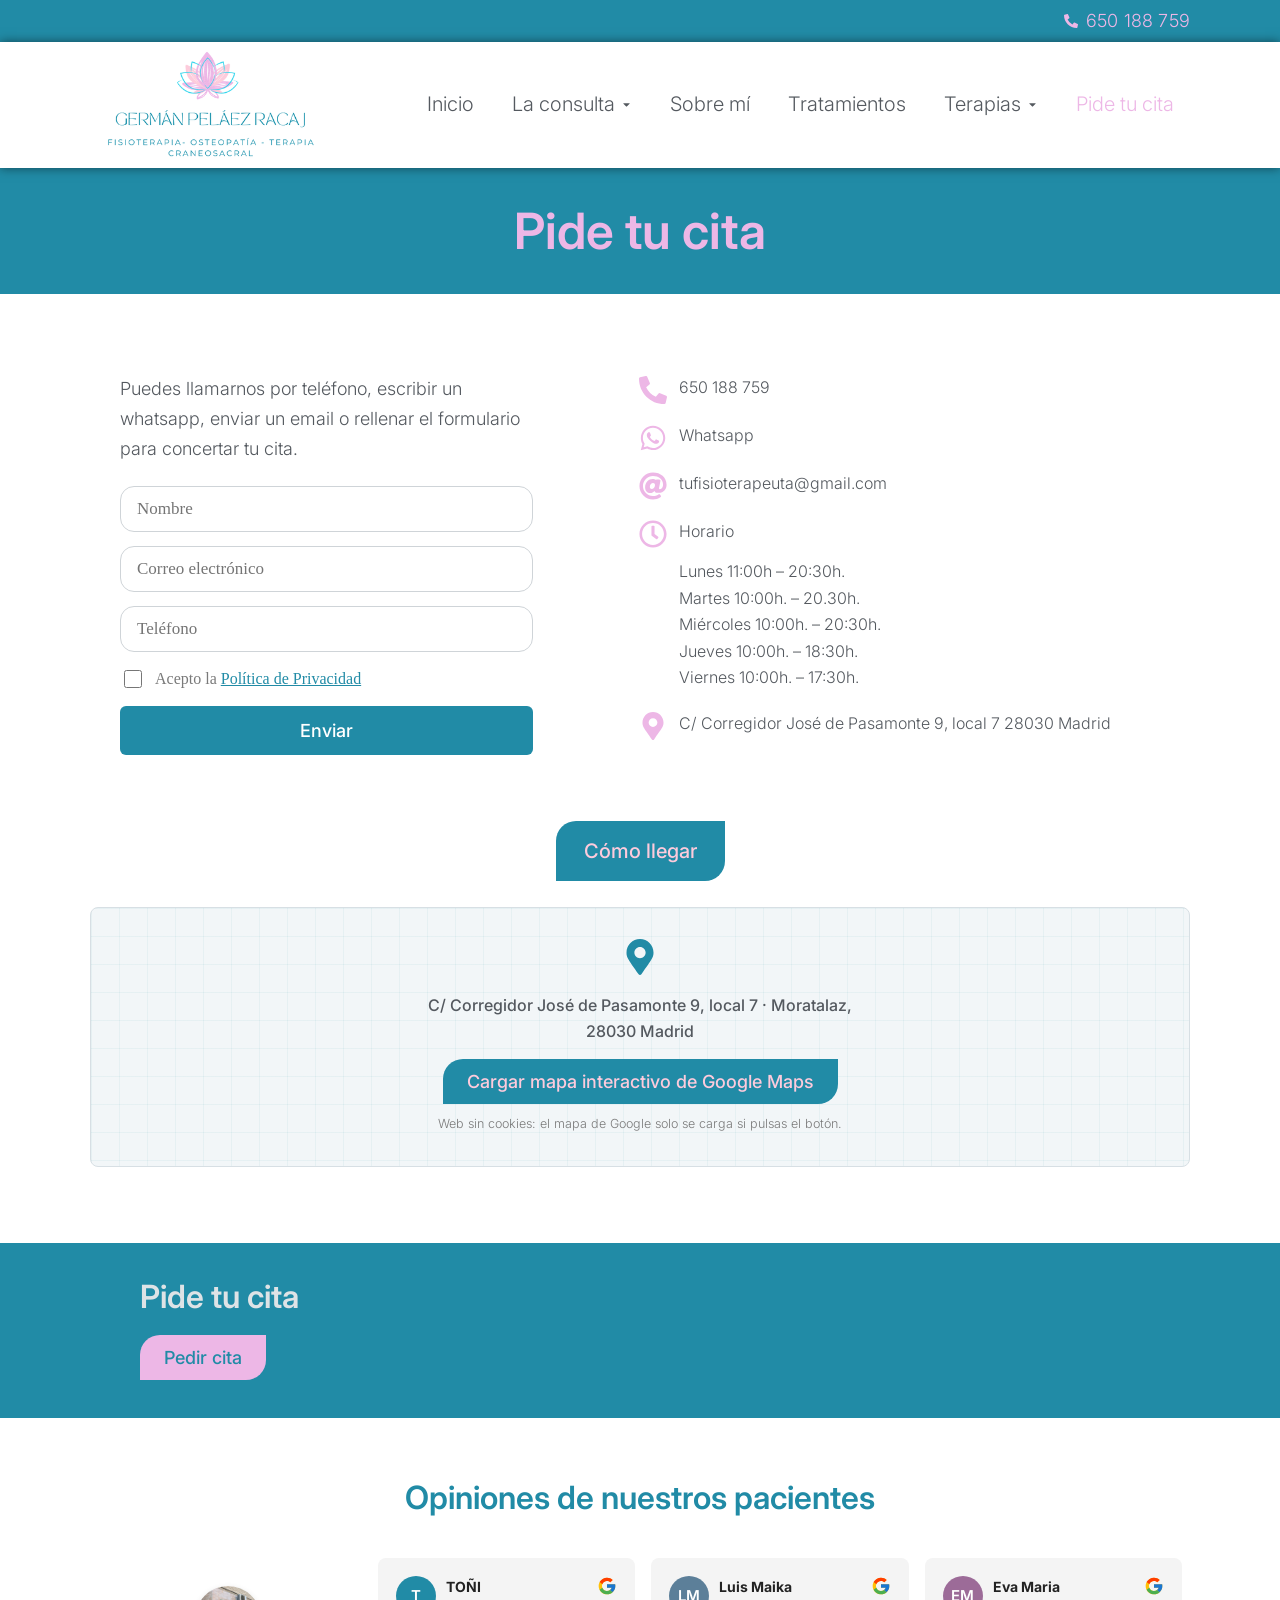
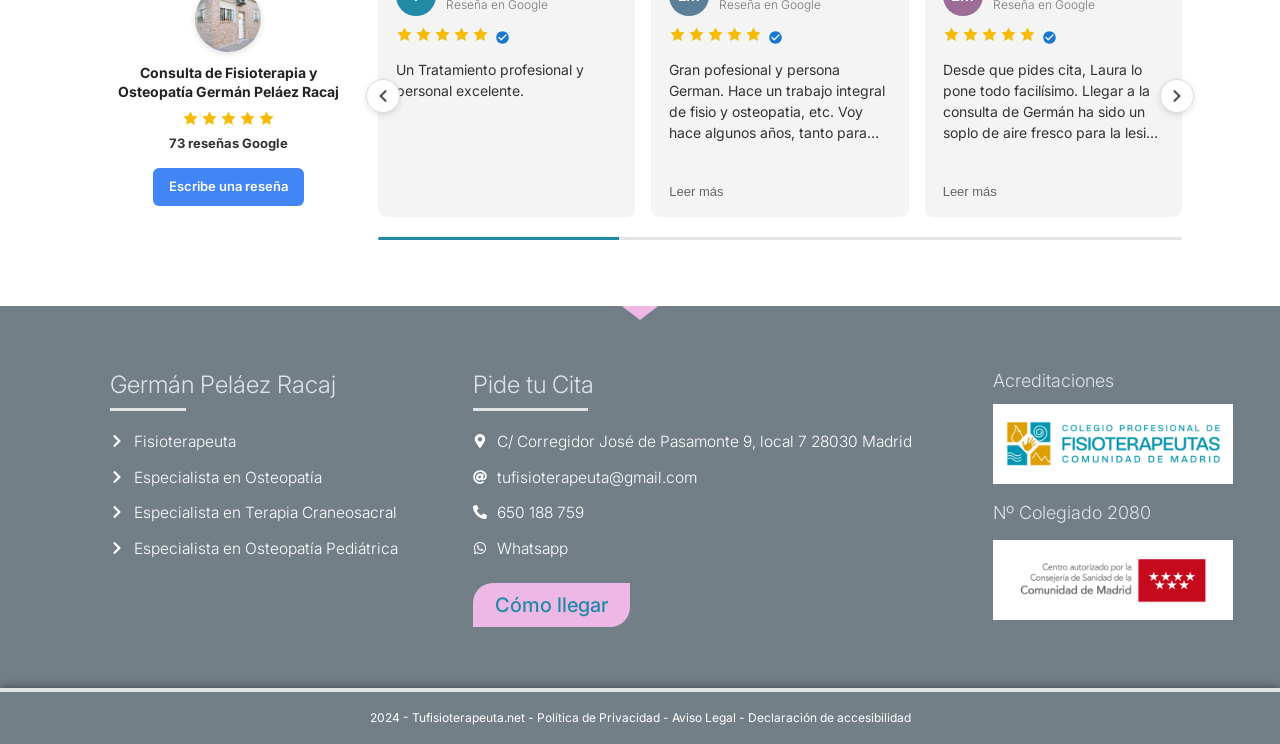
==== pide-tu-cita/index.html @ 57fd0fb8 "Commit inicial" ====
<!DOCTYPE html>
<html lang="es">
<head>
  <meta charset="UTF-8">
  <meta name="viewport" content="width=device-width, initial-scale=1.0">
  <title>Pide tu cita - Tu Fisioterapeuta - Germán Peláez Racaj</title>
  <meta name="description" content="Pide tu cita en la consulta de tufisioterapeuta.net con Germán Peláez Racaj. Estamos en el barrio de Moratalaz.">
  <link rel="canonical" href="https://tufisioterapeuta.net/pide-tu-cita/">
  <meta property="og:locale" content="es_ES">
  <meta property="og:type" content="website">
  <meta property="og:title" content="Pide tu cita - Tu Fisioterapeuta - Germán Peláez Racaj">
  <meta property="og:description" content="Pide tu cita en la consulta de tufisioterapeuta.net con Germán Peláez Racaj. Estamos en el barrio de Moratalaz.">
  <meta property="og:url" content="https://tufisioterapeuta.net/pide-tu-cita/">
  <meta property="og:site_name" content="Tu Fisioterapeuta - Germán Peláez Racaj">
  <link rel="icon" href="../assets/img/cropped-Favicon-tufisio-32x32.png" sizes="32x32">
  <link rel="icon" href="../assets/img/cropped-Favicon-tufisio-192x192.png" sizes="192x192">
  <link rel="apple-touch-icon" href="../assets/img/cropped-Favicon-tufisio-180x180.png">
  <link rel="preconnect" href="https://fonts.bunny.net" crossorigin>
  <link rel="stylesheet" href="https://fonts.bunny.net/css?family=inter:300,400,500,600,700|libre-baskerville:400,400i,700&amp;display=swap">
  <link rel="stylesheet" href="../assets/css/styles.css">
  <!-- Analítica sin cookies (opcional): pega aquí tu script de Cloudflare Web Analytics o GoatCounter -->
</head>
<body>
  <a class="skip-link" href="#contenido">Saltar al contenido</a>

  <header class="site-header">
    <div class="top-bar">
      <div class="container top-bar__inner">
        <a class="top-bar__phone" href="tel:+34650188759" aria-label="Llamar al 650 188 759">
          <svg viewBox="0 0 512 512" aria-hidden="true"><path d="M497.39 361.8l-112-48a24 24 0 0 0-28 6.9l-49.6 60.6A370.66 370.66 0 0 1 130.6 204.11l60.6-49.6a23.94 23.94 0 0 0 6.9-28l-48-112A24.16 24.16 0 0 0 122.6.61l-104 24A24 24 0 0 0 0 48c0 256.5 207.9 464 464 464a24 24 0 0 0 23.4-18.6l24-104a24.29 24.29 0 0 0-14.01-27.6z"/></svg>
          <span>650 188 759</span>
        </a>
      </div>
    </div>

    <div class="main-nav-bar">
      <div class="container main-nav-bar__inner">
        <a class="site-logo" href="../" aria-label="Germán Peláez Racaj - Inicio">
          <img src="../assets/img/Logo-German-Pelaez.png" alt="Germán Peláez Racaj - Fisioterapia, Osteopatía, Terapia Craneosacral" width="400" height="180">
        </a>

        <nav class="nav-desktop" aria-label="Menú principal">
          <ul class="nav-menu">
            <li class="nav-item">
              <a class="nav-link" href="../">Inicio</a>
            </li>
            <li class="nav-item has-dropdown">
              <a class="nav-link" href="../la-consulta/">La consulta <svg class="caret" viewBox="0 0 320 512" aria-hidden="true"><path d="M31.3 192h257.3c17.8 0 26.7 21.5 14.1 34.1L174.1 354.8c-7.8 7.8-20.5 7.8-28.3 0L17.2 226.1C4.6 213.5 13.5 192 31.3 192z"/></svg></a>
              <ul class="nav-dropdown">
                <li><a href="../la-consulta/#ubicacion">Conoce la consulta</a></li>
                <li><a href="../la-consulta/">Tarifas</a></li>
              </ul>
            </li>
            <li class="nav-item">
              <a class="nav-link" href="../german-pelaez-racaj/">Sobre mí</a>
            </li>
            <li class="nav-item">
              <a class="nav-link" href="../tratamientos/">Tratamientos</a>
            </li>
            <li class="nav-item has-dropdown">
              <a class="nav-link" href="#">Terapias <svg class="caret" viewBox="0 0 320 512" aria-hidden="true"><path d="M31.3 192h257.3c17.8 0 26.7 21.5 14.1 34.1L174.1 354.8c-7.8 7.8-20.5 7.8-28.3 0L17.2 226.1C4.6 213.5 13.5 192 31.3 192z"/></svg></a>
              <ul class="nav-dropdown">
                <li><a class="" href="../fisioterapia/">Fisioterapia</a></li>
                <li><a class="" href="../osteopatia/">Osteopatía</a></li>
                <li><a class="" href="../terapia-craneosacral/">Terapia craneosacral</a></li>
                <li><a class="" href="../osteopatia-pediatrica/">Osteopatía pediátrica</a></li>
              </ul>
            </li>
            <li class="nav-item">
              <a class="nav-link is-active" href="../pide-tu-cita/">Pide tu cita</a>
            </li>
          </ul>
        </nav>

        <button type="button" class="nav-toggle" aria-label="Abrir menú" aria-expanded="false" aria-controls="mobile-menu">
          <svg class="icon-open" viewBox="0 0 448 512" aria-hidden="true"><path d="M16 132h416c8.837 0 16-7.163 16-16V76c0-8.837-7.163-16-16-16H16C7.163 60 0 67.163 0 76v40c0 8.837 7.163 16 16 16zm0 160h416c8.837 0 16-7.163 16-16v-40c0-8.837-7.163-16-16-16H16c-8.837 0-16 7.163-16 16v40c0 8.837 7.163 16 16 16zm0 160h416c8.837 0 16-7.163 16-16v-40c0-8.837-7.163-16-16-16H16c-8.837 0-16 7.163-16 16v40c0 8.837 7.163 16 16 16z"/></svg>
          <svg class="icon-close" viewBox="0 0 352 512" aria-hidden="true"><path d="M242.72 256l100.07-100.07c12.28-12.28 12.28-32.19 0-44.48l-22.24-22.24c-12.28-12.28-32.19-12.28-44.48 0L176 189.28 75.93 89.21c-12.28-12.28-32.19-12.28-44.48 0L9.21 111.45c-12.28 12.28-12.28 32.19 0 44.48L109.28 256 9.21 356.07c-12.28 12.28-12.28 32.19 0 44.48l22.24 22.24c12.28 12.28 32.2 12.28 44.48 0L176 322.72l100.07 100.07c12.28 12.28 32.2 12.28 44.48 0l22.24-22.24c12.28-12.28 12.28-32.19 0-44.48L242.72 256z"/></svg>
        </button>
      </div>
    </div>

    <nav id="mobile-menu" class="nav-mobile-panel" aria-label="Menú móvil" aria-hidden="true">
      <ul class="nav-mobile-list">
        <li><a class="" href="../">Inicio</a></li>
        <li>
          <div class="mobile-row">
            <a class="" href="../la-consulta/">La consulta</a>
            <button type="button" class="mobile-sub-toggle" aria-label="Desplegar La consulta" aria-expanded="false" aria-controls="mob-sub-consulta"><svg class="caret" viewBox="0 0 320 512" aria-hidden="true"><path d="M31.3 192h257.3c17.8 0 26.7 21.5 14.1 34.1L174.1 354.8c-7.8 7.8-20.5 7.8-28.3 0L17.2 226.1C4.6 213.5 13.5 192 31.3 192z"/></svg></button>
          </div>
          <ul id="mob-sub-consulta" class="nav-mobile-sub">
            <li><a href="../la-consulta/#ubicacion">Conoce la consulta</a></li>
            <li><a href="../la-consulta/">Tarifas</a></li>
          </ul>
        </li>
        <li><a class="" href="../german-pelaez-racaj/">Sobre mí</a></li>
        <li><a class="" href="../tratamientos/">Tratamientos</a></li>
        <li>
          <div class="mobile-row">
            <a class="" href="../fisioterapia/">Terapias</a>
            <button type="button" class="mobile-sub-toggle" aria-label="Desplegar Terapias" aria-expanded="false" aria-controls="mob-sub-terapias"><svg class="caret" viewBox="0 0 320 512" aria-hidden="true"><path d="M31.3 192h257.3c17.8 0 26.7 21.5 14.1 34.1L174.1 354.8c-7.8 7.8-20.5 7.8-28.3 0L17.2 226.1C4.6 213.5 13.5 192 31.3 192z"/></svg></button>
          </div>
          <ul id="mob-sub-terapias" class="nav-mobile-sub">
            <li><a class="" href="../fisioterapia/">Fisioterapia</a></li>
            <li><a class="" href="../osteopatia/">Osteopatía</a></li>
            <li><a class="" href="../terapia-craneosacral/">Terapia craneosacral</a></li>
            <li><a class="" href="../osteopatia-pediatrica/">Osteopatía pediátrica</a></li>
          </ul>
        </li>
        <li><a class=" is-active" href="../pide-tu-cita/">Pide tu cita</a></li>
      </ul>
    </nav>
  </header>

  <main id="contenido">
    <section class="page-hero-bar">
      <div class="container">
        <h1 class="page-hero-bar__title">Pide tu cita</h1>
      </div>
    </section>

    <section class="section" id="cita">
      <div class="container">
        <div class="split-grid split-grid--43-57">
          <div class="contact-form-card">
            <p class="contact-form-card__intro">Puedes llamarnos por teléfono, escribir un whatsapp, enviar un email o rellenar el formulario para concertar tu cita.</p>

            <form class="contact-form" action="https://formsubmit.co/tufisioterapeuta@gmail.com" data-ajax-action="https://formsubmit.co/ajax/tufisioterapeuta@gmail.com" method="POST" data-contact-form aria-label="Contacto Germán Peláez Racaj">
              <input type="hidden" name="_subject" value="Nueva solicitud de cita - tufisioterapeuta.net">
              <input type="hidden" name="_template" value="table">
              <input type="text" name="_honey" style="display:none" tabindex="-1" autocomplete="off">

              <label class="sr-only" for="campo-nombre">Nombre</label>
              <input class="form-input" type="text" id="campo-nombre" name="Nombre" placeholder="Nombre" autocomplete="name">

              <label class="sr-only" for="campo-email">Correo electrónico</label>
              <input class="form-input" type="email" id="campo-email" name="Correo electrónico" placeholder="Correo electrónico" required autocomplete="email">

              <label class="sr-only" for="campo-telefono">Teléfono</label>
              <input class="form-input" type="tel" id="campo-telefono" name="Teléfono" placeholder="Teléfono" pattern="[0-9()#&amp;+*\-=.\s]+" title="Solo se aceptan números y caracteres de teléfono (#,-,*,etc)." autocomplete="tel">

              <label class="form-checkbox">
                <input type="checkbox" name="Política de Privacidad" value="Aceptada" required>
                <span>Acepto la <a href="../politica-de-privacidad/">Política de Privacidad</a></span>
              </label>

              <button class="form-submit" type="submit">Enviar</button>
              <div class="form-status" role="status" aria-live="polite"></div>
            </form>
          </div>

          <div class="contact-info-col">
            <ul class="icon-list" style="gap: 18px;">
              <li class="icon-list__item">
                <span class="icon-list__icon icon-list__icon--lg"><svg viewBox="0 0 512 512" aria-hidden="true"><path d="M497.39 361.8l-112-48a24 24 0 0 0-28 6.9l-49.6 60.6A370.66 370.66 0 0 1 130.6 204.11l60.6-49.6a23.94 23.94 0 0 0 6.9-28l-48-112A24.16 24.16 0 0 0 122.6.61l-104 24A24 24 0 0 0 0 48c0 256.5 207.9 464 464 464a24 24 0 0 0 23.4-18.6l24-104a24.29 24.29 0 0 0-14.01-27.6z"/></svg></span>
                <span><a href="tel:+34650188759">650 188 759</a></span>
              </li>
              <li class="icon-list__item">
                <span class="icon-list__icon icon-list__icon--lg"><svg viewBox="0 0 448 512" aria-hidden="true"><path d="M380.9 97.1C339 55.1 283.2 32 223.9 32c-122.4 0-222 99.6-222 222 0 39.1 10.2 77.3 29.6 111L0 480l117.7-30.9c32.4 17.7 68.9 27 106.1 27h.1c122.3 0 224.1-99.6 224.1-222 0-59.3-25.2-115-67.1-157zm-157 341.6c-33.2 0-65.7-8.9-94-25.7l-6.7-4-69.8 18.3L72 359.2l-4.4-7c-18.5-29.4-28.2-63.3-28.2-98.2 0-101.7 82.8-184.5 184.6-184.5 49.3 0 95.6 19.2 130.4 54.1 34.8 34.9 56.2 81.2 56.1 130.5 0 101.8-84.9 184.6-186.6 184.6zm101.2-138.2c-5.5-2.8-32.8-16.2-37.9-18-5.1-1.9-8.8-2.8-12.5 2.8-3.7 5.6-14.3 18-17.6 21.8-3.2 3.7-6.5 4.2-12 1.4-32.6-16.3-54-29.1-75.5-66-5.7-9.8 5.7-9.1 16.3-30.3 1.8-3.7.9-6.9-.5-9.7-1.4-2.8-12.5-30.1-17.1-41.2-4.5-10.8-9.1-9.3-12.5-9.5-3.2-.2-6.9-.2-10.6-.2-3.7 0-9.7 1.4-14.8 6.9-5.1 5.6-19.4 19-19.4 46.3 0 27.3 19.9 53.7 22.6 57.4 2.8 3.7 39.1 59.7 94.8 83.8 35.2 15.2 49 16.5 66.6 13.9 10.7-1.6 32.8-13.4 37.4-26.4 4.6-13 4.6-24.1 3.2-26.4-1.3-2.5-5-3.9-10.5-6.6z"/></svg></span>
                <span><a href="https://wa.me/34610632822" target="_blank" rel="noopener noreferrer">Whatsapp</a></span>
              </li>
              <li class="icon-list__item">
                <span class="icon-list__icon icon-list__icon--lg"><svg viewBox="0 0 512 512" aria-hidden="true"><path d="M256 8C118.941 8 8 118.919 8 256c0 137.059 110.919 248 248 248 48.154 0 95.342-14.14 135.408-40.223 12.005-7.815 14.625-24.288 5.552-35.372l-10.177-12.433c-7.671-9.371-21.179-11.667-31.373-5.129C325.92 429.757 291.314 440 256 440c-101.458 0-184-82.542-184-184S154.542 72 256 72c100.139 0 184 57.619 184 160 0 38.786-21.093 79.742-58.17 83.693-17.349-.454-16.91-12.857-13.476-30.024l23.433-121.11C394.653 149.75 383.308 136 368.225 136h-44.981a13.518 13.518 0 0 0-13.432 11.993l-.01.092c-14.697-17.901-40.448-21.775-59.971-21.775-74.58 0-137.831 62.234-137.831 151.46 0 65.303 36.785 105.87 96 105.87 26.984 0 57.369-15.637 74.991-38.333 9.522 34.104 40.613 34.103 70.71 34.103C462.609 379.41 504 307.798 504 232 504 95.653 394.023 8 256 8zm-21.68 304.43c-22.249 0-36.07-15.623-36.07-40.771 0-44.993 30.779-72.729 58.63-72.729 22.292 0 35.601 15.241 35.601 40.77 0 45.061-33.875 72.73-58.161 72.73z"/></svg></span>
                <span><a href="mailto:tufisioterapeuta@gmail.com">tufisioterapeuta@gmail.com</a></span>
              </li>
              <li class="icon-list__item">
                <span class="icon-list__icon icon-list__icon--lg"><svg viewBox="0 0 512 512" aria-hidden="true"><path d="M256 8C119 8 8 119 8 256s111 248 248 248 248-111 248-248S393 8 256 8zm0 448c-110.5 0-200-89.5-200-200S145.5 56 256 56s200 89.5 200 200-89.5 200-200 200zm61.8-104.4l-84.9-61.7c-3.1-2.3-4.9-5.9-4.9-9.7V116c0-6.6 5.4-12 12-12h32c6.6 0 12 5.4 12 12v141.7l66.8 48.6c5.4 3.9 6.5 11.4 2.6 16.8L334.6 349c-3.9 5.3-11.4 6.5-16.8 2.6z"/></svg></span>
                <span>Horario</span>
              </li>
            </ul>

            <div class="schedule-block">
              <p>Lunes 11:00h – 20:30h.<br>Martes 10:00h. – 20.30h.<br>Miércoles 10:00h. – 20:30h.<br>Jueves 10:00h. – 18:30h.<br>Viernes 10:00h. – 17:30h.</p>
            </div>

            <ul class="icon-list">
              <li class="icon-list__item">
                <span class="icon-list__icon icon-list__icon--lg"><svg viewBox="0 0 384 512" aria-hidden="true"><path d="M172.268 501.67C26.97 291.031 0 269.413 0 192 0 85.961 85.961 0 192 0s192 85.961 192 192c0 77.413-26.97 99.031-172.268 309.67-9.535 13.774-29.93 13.773-39.464 0zM192 272c44.183 0 80-35.817 80-80s-35.817-80-80-80-80 35.817-80 80 35.817 80 80 80z"/></svg></span>
                <span>C/ Corregidor José de Pasamonte 9, local 7 28030 Madrid</span>
              </li>
            </ul>
          </div>
        </div>

        <div class="text-center" style="margin-block: 36px 26px;">
          <a class="btn btn-teal btn-teal--lg" href="https://maps.app.goo.gl/RJPH2rbjUAE7xJoo9" target="_blank" rel="noopener noreferrer">Cómo llegar</a>
        </div>

      <div class="map-box">
        <div class="map-facade">
          <svg class="map-facade__pin" viewBox="0 0 384 512" aria-hidden="true"><path d="M172.268 501.67C26.97 291.031 0 269.413 0 192 0 85.961 85.961 0 192 0s192 85.961 192 192c0 77.413-26.97 99.031-172.268 309.67-9.535 13.774-29.93 13.773-39.464 0zM192 272c44.183 0 80-35.817 80-80s-35.817-80-80-80-80 35.817-80 80 35.817 80 80 80z"/></svg>
          <p class="map-facade__address">C/ Corregidor José de Pasamonte 9, local 7 · Moratalaz, 28030 Madrid</p>
          <button type="button" class="btn btn-teal" data-map-load data-map-src="https://maps.google.com/maps?q=german%20pelaez&amp;t=m&amp;z=15&amp;output=embed&amp;iwloc=near">Cargar mapa interactivo de Google Maps</button>
          <p class="map-facade__note">Web sin cookies: el mapa de Google solo se carga si pulsas el botón.</p>
        </div>
      </div>
      </div>
    </section>

    <section class="cta-banner">
      <div class="container">
        <div class="cta-banner__inner">
          <h2 class="cta-banner__title">Pide tu cita</h2>
          <a class="btn btn-pink" href="#cita">Pedir cita</a>
        </div>
      </div>
    </section>

    <section class="reviews-section">
      <div class="container">
        <h2 class="section-heading section-heading--center">Opiniones de nuestros pacientes</h2>
        <div class="reviews-widget" data-reviews-carousel>
          <div class="reviews-summary">
            <img class="reviews-summary__photo" src="../assets/img/Consulta-exterior-Pelaez-Racaj_2.png" alt="Consulta de Fisioterapia y Osteopatía Germán Peláez Racaj" loading="lazy" width="66" height="66">
            <div class="reviews-summary__title">Consulta de Fisioterapia y Osteopatía Germán Peláez Racaj</div>
            <div class="reviews-stars" aria-label="5 de 5 estrellas"><svg viewBox="0 0 24 24" aria-hidden="true"><path d="M12 2l3.09 6.26L22 9.27l-5 4.87 1.18 6.88L12 17.77l-6.18 3.25L7 14.14 2 9.27l6.91-1.01L12 2z"/></svg><svg viewBox="0 0 24 24" aria-hidden="true"><path d="M12 2l3.09 6.26L22 9.27l-5 4.87 1.18 6.88L12 17.77l-6.18 3.25L7 14.14 2 9.27l6.91-1.01L12 2z"/></svg><svg viewBox="0 0 24 24" aria-hidden="true"><path d="M12 2l3.09 6.26L22 9.27l-5 4.87 1.18 6.88L12 17.77l-6.18 3.25L7 14.14 2 9.27l6.91-1.01L12 2z"/></svg><svg viewBox="0 0 24 24" aria-hidden="true"><path d="M12 2l3.09 6.26L22 9.27l-5 4.87 1.18 6.88L12 17.77l-6.18 3.25L7 14.14 2 9.27l6.91-1.01L12 2z"/></svg><svg viewBox="0 0 24 24" aria-hidden="true"><path d="M12 2l3.09 6.26L22 9.27l-5 4.87 1.18 6.88L12 17.77l-6.18 3.25L7 14.14 2 9.27l6.91-1.01L12 2z"/></svg></div>
            <div class="reviews-summary__count">73 reseñas Google</div>
            <a class="reviews-write-btn" href="https://search.google.com/local/writereview?placeid=ChIJyXGAMoclQg0RSdPOt0LiwN4" target="_blank" rel="noopener noreferrer">Escribe una reseña</a>
          </div>
          <div class="reviews-carousel">
            <button type="button" class="reviews-nav reviews-nav--prev" aria-label="Reseña anterior">
              <svg viewBox="0 0 320 512" aria-hidden="true"><path d="M34.52 239.03L228.87 44.69c9.37-9.37 24.57-9.37 33.94 0l22.67 22.67c9.36 9.36 9.37 24.52.04 33.9L131.49 256l154.02 154.75c9.34 9.38 9.32 24.54-.04 33.9l-22.67 22.67c-9.37 9.37-24.57 9.37-33.94 0L34.52 272.97c-9.37-9.37-9.37-24.57 0-33.94z"/></svg>
            </button>
            <div style="width:100%;min-width:0;">
              <div class="reviews-viewport">
                <div class="reviews-track">
              <article class="review-card">
                <div class="review-card__header">
                  <div class="review-card__avatar" style="background-color: #218BA6;" aria-hidden="true">T</div>
                  <div>
                    <div class="review-card__author">TOÑI</div>
                    <div class="review-card__source">Reseña en Google</div>
                  </div>
                  <svg class="review-card__gicon" viewBox="0 0 48 48" aria-label="Google"><path fill="#FFC107" d="M43.611 20.083H42V20H24v8h11.303c-1.649 4.657-6.08 8-11.303 8-6.627 0-12-5.373-12-12s5.373-12 12-12c3.059 0 5.842 1.154 7.961 3.039l5.657-5.657C34.046 6.053 29.268 4 24 4 12.955 4 4 12.955 4 24s8.955 20 20 20 20-8.955 20-20c0-1.341-.138-2.65-.389-3.917z"/><path fill="#FF3D00" d="M6.306 14.691l6.571 4.819C14.655 15.108 18.961 12 24 12c3.059 0 5.842 1.154 7.961 3.039l5.657-5.657C34.046 6.053 29.268 4 24 4 16.318 4 9.656 8.337 6.306 14.691z"/><path fill="#4CAF50" d="M24 44c5.166 0 9.86-1.977 13.409-5.192l-6.19-5.238A11.91 11.91 0 0 1 24 36c-5.202 0-9.619-3.317-11.283-7.946l-6.522 5.025C9.505 39.556 16.227 44 24 44z"/><path fill="#1976D2" d="M43.611 20.083H42V20H24v8h11.303a12.04 12.04 0 0 1-4.087 5.571l.003-.002 6.19 5.238C36.971 39.205 44 34 44 24c0-1.341-.138-2.65-.389-3.917z"/></svg>
                </div>
                <div class="review-card__rating-row">
                  <span class="reviews-stars" aria-label="5 de 5 estrellas"><svg viewBox="0 0 24 24" aria-hidden="true"><path d="M12 2l3.09 6.26L22 9.27l-5 4.87 1.18 6.88L12 17.77l-6.18 3.25L7 14.14 2 9.27l6.91-1.01L12 2z"/></svg><svg viewBox="0 0 24 24" aria-hidden="true"><path d="M12 2l3.09 6.26L22 9.27l-5 4.87 1.18 6.88L12 17.77l-6.18 3.25L7 14.14 2 9.27l6.91-1.01L12 2z"/></svg><svg viewBox="0 0 24 24" aria-hidden="true"><path d="M12 2l3.09 6.26L22 9.27l-5 4.87 1.18 6.88L12 17.77l-6.18 3.25L7 14.14 2 9.27l6.91-1.01L12 2z"/></svg><svg viewBox="0 0 24 24" aria-hidden="true"><path d="M12 2l3.09 6.26L22 9.27l-5 4.87 1.18 6.88L12 17.77l-6.18 3.25L7 14.14 2 9.27l6.91-1.01L12 2z"/></svg><svg viewBox="0 0 24 24" aria-hidden="true"><path d="M12 2l3.09 6.26L22 9.27l-5 4.87 1.18 6.88L12 17.77l-6.18 3.25L7 14.14 2 9.27l6.91-1.01L12 2z"/></svg></span>
                  <span class="review-card__verified" title="Reseña publicada en Google"><svg viewBox="0 0 24 24" aria-hidden="true"><path d="M12 2C6.48 2 2 6.48 2 12s4.48 10 10 10 10-4.48 10-10S17.52 2 12 2zm-2 15l-5-5 1.41-1.41L10 14.17l7.59-7.59L19 8l-9 9z"/></svg></span>
                </div>
                <p class="review-card__text">Un Tratamiento profesional y personal excelente.</p>
                <button type="button" class="review-card__toggle">Leer más</button>
              </article>              <article class="review-card">
                <div class="review-card__header">
                  <div class="review-card__avatar" style="background-color: #5c7f99;" aria-hidden="true">LM</div>
                  <div>
                    <div class="review-card__author">Luis Maika</div>
                    <div class="review-card__source">Reseña en Google</div>
                  </div>
                  <svg class="review-card__gicon" viewBox="0 0 48 48" aria-label="Google"><path fill="#FFC107" d="M43.611 20.083H42V20H24v8h11.303c-1.649 4.657-6.08 8-11.303 8-6.627 0-12-5.373-12-12s5.373-12 12-12c3.059 0 5.842 1.154 7.961 3.039l5.657-5.657C34.046 6.053 29.268 4 24 4 12.955 4 4 12.955 4 24s8.955 20 20 20 20-8.955 20-20c0-1.341-.138-2.65-.389-3.917z"/><path fill="#FF3D00" d="M6.306 14.691l6.571 4.819C14.655 15.108 18.961 12 24 12c3.059 0 5.842 1.154 7.961 3.039l5.657-5.657C34.046 6.053 29.268 4 24 4 16.318 4 9.656 8.337 6.306 14.691z"/><path fill="#4CAF50" d="M24 44c5.166 0 9.86-1.977 13.409-5.192l-6.19-5.238A11.91 11.91 0 0 1 24 36c-5.202 0-9.619-3.317-11.283-7.946l-6.522 5.025C9.505 39.556 16.227 44 24 44z"/><path fill="#1976D2" d="M43.611 20.083H42V20H24v8h11.303a12.04 12.04 0 0 1-4.087 5.571l.003-.002 6.19 5.238C36.971 39.205 44 34 44 24c0-1.341-.138-2.65-.389-3.917z"/></svg>
                </div>
                <div class="review-card__rating-row">
                  <span class="reviews-stars" aria-label="5 de 5 estrellas"><svg viewBox="0 0 24 24" aria-hidden="true"><path d="M12 2l3.09 6.26L22 9.27l-5 4.87 1.18 6.88L12 17.77l-6.18 3.25L7 14.14 2 9.27l6.91-1.01L12 2z"/></svg><svg viewBox="0 0 24 24" aria-hidden="true"><path d="M12 2l3.09 6.26L22 9.27l-5 4.87 1.18 6.88L12 17.77l-6.18 3.25L7 14.14 2 9.27l6.91-1.01L12 2z"/></svg><svg viewBox="0 0 24 24" aria-hidden="true"><path d="M12 2l3.09 6.26L22 9.27l-5 4.87 1.18 6.88L12 17.77l-6.18 3.25L7 14.14 2 9.27l6.91-1.01L12 2z"/></svg><svg viewBox="0 0 24 24" aria-hidden="true"><path d="M12 2l3.09 6.26L22 9.27l-5 4.87 1.18 6.88L12 17.77l-6.18 3.25L7 14.14 2 9.27l6.91-1.01L12 2z"/></svg><svg viewBox="0 0 24 24" aria-hidden="true"><path d="M12 2l3.09 6.26L22 9.27l-5 4.87 1.18 6.88L12 17.77l-6.18 3.25L7 14.14 2 9.27l6.91-1.01L12 2z"/></svg></span>
                  <span class="review-card__verified" title="Reseña publicada en Google"><svg viewBox="0 0 24 24" aria-hidden="true"><path d="M12 2C6.48 2 2 6.48 2 12s4.48 10 10 10 10-4.48 10-10S17.52 2 12 2zm-2 15l-5-5 1.41-1.41L10 14.17l7.59-7.59L19 8l-9 9z"/></svg></span>
                </div>
                <p class="review-card__text">Gran pofesional y persona German. Hace un trabajo integral de fisio y osteopatia, etc. Voy hace algunos años, tanto para reestructuracion o alguna dolencia y siempre me sienta muy bien. La consulta es muy acogedora y trato muy cercano. Un saludo</p>
                <button type="button" class="review-card__toggle">Leer más</button>
              </article>              <article class="review-card">
                <div class="review-card__header">
                  <div class="review-card__avatar" style="background-color: #9c6b98;" aria-hidden="true">EM</div>
                  <div>
                    <div class="review-card__author">Eva Maria</div>
                    <div class="review-card__source">Reseña en Google</div>
                  </div>
                  <svg class="review-card__gicon" viewBox="0 0 48 48" aria-label="Google"><path fill="#FFC107" d="M43.611 20.083H42V20H24v8h11.303c-1.649 4.657-6.08 8-11.303 8-6.627 0-12-5.373-12-12s5.373-12 12-12c3.059 0 5.842 1.154 7.961 3.039l5.657-5.657C34.046 6.053 29.268 4 24 4 12.955 4 4 12.955 4 24s8.955 20 20 20 20-8.955 20-20c0-1.341-.138-2.65-.389-3.917z"/><path fill="#FF3D00" d="M6.306 14.691l6.571 4.819C14.655 15.108 18.961 12 24 12c3.059 0 5.842 1.154 7.961 3.039l5.657-5.657C34.046 6.053 29.268 4 24 4 16.318 4 9.656 8.337 6.306 14.691z"/><path fill="#4CAF50" d="M24 44c5.166 0 9.86-1.977 13.409-5.192l-6.19-5.238A11.91 11.91 0 0 1 24 36c-5.202 0-9.619-3.317-11.283-7.946l-6.522 5.025C9.505 39.556 16.227 44 24 44z"/><path fill="#1976D2" d="M43.611 20.083H42V20H24v8h11.303a12.04 12.04 0 0 1-4.087 5.571l.003-.002 6.19 5.238C36.971 39.205 44 34 44 24c0-1.341-.138-2.65-.389-3.917z"/></svg>
                </div>
                <div class="review-card__rating-row">
                  <span class="reviews-stars" aria-label="5 de 5 estrellas"><svg viewBox="0 0 24 24" aria-hidden="true"><path d="M12 2l3.09 6.26L22 9.27l-5 4.87 1.18 6.88L12 17.77l-6.18 3.25L7 14.14 2 9.27l6.91-1.01L12 2z"/></svg><svg viewBox="0 0 24 24" aria-hidden="true"><path d="M12 2l3.09 6.26L22 9.27l-5 4.87 1.18 6.88L12 17.77l-6.18 3.25L7 14.14 2 9.27l6.91-1.01L12 2z"/></svg><svg viewBox="0 0 24 24" aria-hidden="true"><path d="M12 2l3.09 6.26L22 9.27l-5 4.87 1.18 6.88L12 17.77l-6.18 3.25L7 14.14 2 9.27l6.91-1.01L12 2z"/></svg><svg viewBox="0 0 24 24" aria-hidden="true"><path d="M12 2l3.09 6.26L22 9.27l-5 4.87 1.18 6.88L12 17.77l-6.18 3.25L7 14.14 2 9.27l6.91-1.01L12 2z"/></svg><svg viewBox="0 0 24 24" aria-hidden="true"><path d="M12 2l3.09 6.26L22 9.27l-5 4.87 1.18 6.88L12 17.77l-6.18 3.25L7 14.14 2 9.27l6.91-1.01L12 2z"/></svg></span>
                  <span class="review-card__verified" title="Reseña publicada en Google"><svg viewBox="0 0 24 24" aria-hidden="true"><path d="M12 2C6.48 2 2 6.48 2 12s4.48 10 10 10 10-4.48 10-10S17.52 2 12 2zm-2 15l-5-5 1.41-1.41L10 14.17l7.59-7.59L19 8l-9 9z"/></svg></span>
                </div>
                <p class="review-card__text">Desde que pides cita, Laura lo pone todo facilísimo. Llegar a la consulta de Germán ha sido un soplo de aire fresco para la lesión que arrastraba desde hacía más de un mes y que nadie había conseguido curar. ¡Solo en la primera sesión ya noté una mejoría abismal! Ha tratado mi problema desde la raíz y no puedo estar más contenta. Además, la clínica está cuidada al detalle. ¡Recomendable 100% sin dudarlo!</p>
                <button type="button" class="review-card__toggle">Leer más</button>
              </article>              <article class="review-card">
                <div class="review-card__header">
                  <div class="review-card__avatar" style="background-color: #3c8d7c;" aria-hidden="true">E</div>
                  <div>
                    <div class="review-card__author">Eva</div>
                    <div class="review-card__source">Reseña en Google</div>
                  </div>
                  <svg class="review-card__gicon" viewBox="0 0 48 48" aria-label="Google"><path fill="#FFC107" d="M43.611 20.083H42V20H24v8h11.303c-1.649 4.657-6.08 8-11.303 8-6.627 0-12-5.373-12-12s5.373-12 12-12c3.059 0 5.842 1.154 7.961 3.039l5.657-5.657C34.046 6.053 29.268 4 24 4 12.955 4 4 12.955 4 24s8.955 20 20 20 20-8.955 20-20c0-1.341-.138-2.65-.389-3.917z"/><path fill="#FF3D00" d="M6.306 14.691l6.571 4.819C14.655 15.108 18.961 12 24 12c3.059 0 5.842 1.154 7.961 3.039l5.657-5.657C34.046 6.053 29.268 4 24 4 16.318 4 9.656 8.337 6.306 14.691z"/><path fill="#4CAF50" d="M24 44c5.166 0 9.86-1.977 13.409-5.192l-6.19-5.238A11.91 11.91 0 0 1 24 36c-5.202 0-9.619-3.317-11.283-7.946l-6.522 5.025C9.505 39.556 16.227 44 24 44z"/><path fill="#1976D2" d="M43.611 20.083H42V20H24v8h11.303a12.04 12.04 0 0 1-4.087 5.571l.003-.002 6.19 5.238C36.971 39.205 44 34 44 24c0-1.341-.138-2.65-.389-3.917z"/></svg>
                </div>
                <div class="review-card__rating-row">
                  <span class="reviews-stars" aria-label="5 de 5 estrellas"><svg viewBox="0 0 24 24" aria-hidden="true"><path d="M12 2l3.09 6.26L22 9.27l-5 4.87 1.18 6.88L12 17.77l-6.18 3.25L7 14.14 2 9.27l6.91-1.01L12 2z"/></svg><svg viewBox="0 0 24 24" aria-hidden="true"><path d="M12 2l3.09 6.26L22 9.27l-5 4.87 1.18 6.88L12 17.77l-6.18 3.25L7 14.14 2 9.27l6.91-1.01L12 2z"/></svg><svg viewBox="0 0 24 24" aria-hidden="true"><path d="M12 2l3.09 6.26L22 9.27l-5 4.87 1.18 6.88L12 17.77l-6.18 3.25L7 14.14 2 9.27l6.91-1.01L12 2z"/></svg><svg viewBox="0 0 24 24" aria-hidden="true"><path d="M12 2l3.09 6.26L22 9.27l-5 4.87 1.18 6.88L12 17.77l-6.18 3.25L7 14.14 2 9.27l6.91-1.01L12 2z"/></svg><svg viewBox="0 0 24 24" aria-hidden="true"><path d="M12 2l3.09 6.26L22 9.27l-5 4.87 1.18 6.88L12 17.77l-6.18 3.25L7 14.14 2 9.27l6.91-1.01L12 2z"/></svg></span>
                  <span class="review-card__verified" title="Reseña publicada en Google"><svg viewBox="0 0 24 24" aria-hidden="true"><path d="M12 2C6.48 2 2 6.48 2 12s4.48 10 10 10 10-4.48 10-10S17.52 2 12 2zm-2 15l-5-5 1.41-1.41L10 14.17l7.59-7.59L19 8l-9 9z"/></svg></span>
                </div>
                <p class="review-card__text">Llevo más de diez años confiando en él y siempre que he acudido con alguna dolencia ha conseguido solucionarla. Además de ser un gran profesional, tiene un trato excepcional: amable, cercano, educado y muy humano. Lo he recomendado siempre a amigos y familiares, y todos coinciden en lo mismo: hablan maravillas tanto de él como de los resultados obtenidos. Sin duda, un osteópata de total confianza y absolutamente recomendable.</p>
                <button type="button" class="review-card__toggle">Leer más</button>
              </article>              <article class="review-card">
                <div class="review-card__header">
                  <div class="review-card__avatar" style="background-color: #737F87;" aria-hidden="true">GF</div>
                  <div>
                    <div class="review-card__author">gema fernandez</div>
                    <div class="review-card__source">Reseña en Google</div>
                  </div>
                  <svg class="review-card__gicon" viewBox="0 0 48 48" aria-label="Google"><path fill="#FFC107" d="M43.611 20.083H42V20H24v8h11.303c-1.649 4.657-6.08 8-11.303 8-6.627 0-12-5.373-12-12s5.373-12 12-12c3.059 0 5.842 1.154 7.961 3.039l5.657-5.657C34.046 6.053 29.268 4 24 4 12.955 4 4 12.955 4 24s8.955 20 20 20 20-8.955 20-20c0-1.341-.138-2.65-.389-3.917z"/><path fill="#FF3D00" d="M6.306 14.691l6.571 4.819C14.655 15.108 18.961 12 24 12c3.059 0 5.842 1.154 7.961 3.039l5.657-5.657C34.046 6.053 29.268 4 24 4 16.318 4 9.656 8.337 6.306 14.691z"/><path fill="#4CAF50" d="M24 44c5.166 0 9.86-1.977 13.409-5.192l-6.19-5.238A11.91 11.91 0 0 1 24 36c-5.202 0-9.619-3.317-11.283-7.946l-6.522 5.025C9.505 39.556 16.227 44 24 44z"/><path fill="#1976D2" d="M43.611 20.083H42V20H24v8h11.303a12.04 12.04 0 0 1-4.087 5.571l.003-.002 6.19 5.238C36.971 39.205 44 34 44 24c0-1.341-.138-2.65-.389-3.917z"/></svg>
                </div>
                <div class="review-card__rating-row">
                  <span class="reviews-stars" aria-label="5 de 5 estrellas"><svg viewBox="0 0 24 24" aria-hidden="true"><path d="M12 2l3.09 6.26L22 9.27l-5 4.87 1.18 6.88L12 17.77l-6.18 3.25L7 14.14 2 9.27l6.91-1.01L12 2z"/></svg><svg viewBox="0 0 24 24" aria-hidden="true"><path d="M12 2l3.09 6.26L22 9.27l-5 4.87 1.18 6.88L12 17.77l-6.18 3.25L7 14.14 2 9.27l6.91-1.01L12 2z"/></svg><svg viewBox="0 0 24 24" aria-hidden="true"><path d="M12 2l3.09 6.26L22 9.27l-5 4.87 1.18 6.88L12 17.77l-6.18 3.25L7 14.14 2 9.27l6.91-1.01L12 2z"/></svg><svg viewBox="0 0 24 24" aria-hidden="true"><path d="M12 2l3.09 6.26L22 9.27l-5 4.87 1.18 6.88L12 17.77l-6.18 3.25L7 14.14 2 9.27l6.91-1.01L12 2z"/></svg><svg viewBox="0 0 24 24" aria-hidden="true"><path d="M12 2l3.09 6.26L22 9.27l-5 4.87 1.18 6.88L12 17.77l-6.18 3.25L7 14.14 2 9.27l6.91-1.01L12 2z"/></svg></span>
                  <span class="review-card__verified" title="Reseña publicada en Google"><svg viewBox="0 0 24 24" aria-hidden="true"><path d="M12 2C6.48 2 2 6.48 2 12s4.48 10 10 10 10-4.48 10-10S17.52 2 12 2zm-2 15l-5-5 1.41-1.41L10 14.17l7.59-7.59L19 8l-9 9z"/></svg></span>
                </div>
                <p class="review-card__text">Germán es un fisioterapia/osteópata vocacional. Muestra compromiso y pasión por su profesión. Tiene una visión holística del paciente.</p>
                <button type="button" class="review-card__toggle">Leer más</button>
              </article>              <article class="review-card">
                <div class="review-card__header">
                  <div class="review-card__avatar" style="background-color: #218BA6;" aria-hidden="true">ET</div>
                  <div>
                    <div class="review-card__author">esther Torres</div>
                    <div class="review-card__source">Reseña en Google</div>
                  </div>
                  <svg class="review-card__gicon" viewBox="0 0 48 48" aria-label="Google"><path fill="#FFC107" d="M43.611 20.083H42V20H24v8h11.303c-1.649 4.657-6.08 8-11.303 8-6.627 0-12-5.373-12-12s5.373-12 12-12c3.059 0 5.842 1.154 7.961 3.039l5.657-5.657C34.046 6.053 29.268 4 24 4 12.955 4 4 12.955 4 24s8.955 20 20 20 20-8.955 20-20c0-1.341-.138-2.65-.389-3.917z"/><path fill="#FF3D00" d="M6.306 14.691l6.571 4.819C14.655 15.108 18.961 12 24 12c3.059 0 5.842 1.154 7.961 3.039l5.657-5.657C34.046 6.053 29.268 4 24 4 16.318 4 9.656 8.337 6.306 14.691z"/><path fill="#4CAF50" d="M24 44c5.166 0 9.86-1.977 13.409-5.192l-6.19-5.238A11.91 11.91 0 0 1 24 36c-5.202 0-9.619-3.317-11.283-7.946l-6.522 5.025C9.505 39.556 16.227 44 24 44z"/><path fill="#1976D2" d="M43.611 20.083H42V20H24v8h11.303a12.04 12.04 0 0 1-4.087 5.571l.003-.002 6.19 5.238C36.971 39.205 44 34 44 24c0-1.341-.138-2.65-.389-3.917z"/></svg>
                </div>
                <div class="review-card__rating-row">
                  <span class="reviews-stars" aria-label="5 de 5 estrellas"><svg viewBox="0 0 24 24" aria-hidden="true"><path d="M12 2l3.09 6.26L22 9.27l-5 4.87 1.18 6.88L12 17.77l-6.18 3.25L7 14.14 2 9.27l6.91-1.01L12 2z"/></svg><svg viewBox="0 0 24 24" aria-hidden="true"><path d="M12 2l3.09 6.26L22 9.27l-5 4.87 1.18 6.88L12 17.77l-6.18 3.25L7 14.14 2 9.27l6.91-1.01L12 2z"/></svg><svg viewBox="0 0 24 24" aria-hidden="true"><path d="M12 2l3.09 6.26L22 9.27l-5 4.87 1.18 6.88L12 17.77l-6.18 3.25L7 14.14 2 9.27l6.91-1.01L12 2z"/></svg><svg viewBox="0 0 24 24" aria-hidden="true"><path d="M12 2l3.09 6.26L22 9.27l-5 4.87 1.18 6.88L12 17.77l-6.18 3.25L7 14.14 2 9.27l6.91-1.01L12 2z"/></svg><svg viewBox="0 0 24 24" aria-hidden="true"><path d="M12 2l3.09 6.26L22 9.27l-5 4.87 1.18 6.88L12 17.77l-6.18 3.25L7 14.14 2 9.27l6.91-1.01L12 2z"/></svg></span>
                  <span class="review-card__verified" title="Reseña publicada en Google"><svg viewBox="0 0 24 24" aria-hidden="true"><path d="M12 2C6.48 2 2 6.48 2 12s4.48 10 10 10 10-4.48 10-10S17.52 2 12 2zm-2 15l-5-5 1.41-1.41L10 14.17l7.59-7.59L19 8l-9 9z"/></svg></span>
                </div>
                <p class="review-card__text">Conocimos a Germán por recomendación, y desde que nuestro peque tenia 5 meses hasta los 13 hemos estado con él, ayudándonos con el sueño y liberando esas tensiones que entre sesión y sesión se notaban. Gracias por tu paciencia en cada sesión y a Laura por cuadrar horarios a última hora cuando ha sido necesario.</p>
                <button type="button" class="review-card__toggle">Leer más</button>
              </article>              <article class="review-card">
                <div class="review-card__header">
                  <div class="review-card__avatar" style="background-color: #8d6e9e;" aria-hidden="true">GD</div>
                  <div>
                    <div class="review-card__author">Guiomar De la paz suarez</div>
                    <div class="review-card__source">Reseña en Google</div>
                  </div>
                  <svg class="review-card__gicon" viewBox="0 0 48 48" aria-label="Google"><path fill="#FFC107" d="M43.611 20.083H42V20H24v8h11.303c-1.649 4.657-6.08 8-11.303 8-6.627 0-12-5.373-12-12s5.373-12 12-12c3.059 0 5.842 1.154 7.961 3.039l5.657-5.657C34.046 6.053 29.268 4 24 4 12.955 4 4 12.955 4 24s8.955 20 20 20 20-8.955 20-20c0-1.341-.138-2.65-.389-3.917z"/><path fill="#FF3D00" d="M6.306 14.691l6.571 4.819C14.655 15.108 18.961 12 24 12c3.059 0 5.842 1.154 7.961 3.039l5.657-5.657C34.046 6.053 29.268 4 24 4 16.318 4 9.656 8.337 6.306 14.691z"/><path fill="#4CAF50" d="M24 44c5.166 0 9.86-1.977 13.409-5.192l-6.19-5.238A11.91 11.91 0 0 1 24 36c-5.202 0-9.619-3.317-11.283-7.946l-6.522 5.025C9.505 39.556 16.227 44 24 44z"/><path fill="#1976D2" d="M43.611 20.083H42V20H24v8h11.303a12.04 12.04 0 0 1-4.087 5.571l.003-.002 6.19 5.238C36.971 39.205 44 34 44 24c0-1.341-.138-2.65-.389-3.917z"/></svg>
                </div>
                <div class="review-card__rating-row">
                  <span class="reviews-stars" aria-label="5 de 5 estrellas"><svg viewBox="0 0 24 24" aria-hidden="true"><path d="M12 2l3.09 6.26L22 9.27l-5 4.87 1.18 6.88L12 17.77l-6.18 3.25L7 14.14 2 9.27l6.91-1.01L12 2z"/></svg><svg viewBox="0 0 24 24" aria-hidden="true"><path d="M12 2l3.09 6.26L22 9.27l-5 4.87 1.18 6.88L12 17.77l-6.18 3.25L7 14.14 2 9.27l6.91-1.01L12 2z"/></svg><svg viewBox="0 0 24 24" aria-hidden="true"><path d="M12 2l3.09 6.26L22 9.27l-5 4.87 1.18 6.88L12 17.77l-6.18 3.25L7 14.14 2 9.27l6.91-1.01L12 2z"/></svg><svg viewBox="0 0 24 24" aria-hidden="true"><path d="M12 2l3.09 6.26L22 9.27l-5 4.87 1.18 6.88L12 17.77l-6.18 3.25L7 14.14 2 9.27l6.91-1.01L12 2z"/></svg><svg viewBox="0 0 24 24" aria-hidden="true"><path d="M12 2l3.09 6.26L22 9.27l-5 4.87 1.18 6.88L12 17.77l-6.18 3.25L7 14.14 2 9.27l6.91-1.01L12 2z"/></svg></span>
                  <span class="review-card__verified" title="Reseña publicada en Google"><svg viewBox="0 0 24 24" aria-hidden="true"><path d="M12 2C6.48 2 2 6.48 2 12s4.48 10 10 10 10-4.48 10-10S17.52 2 12 2zm-2 15l-5-5 1.41-1.41L10 14.17l7.59-7.59L19 8l-9 9z"/></svg></span>
                </div>
                <p class="review-card__text">Muy contenta con el trato y trabajo de Germán. Fuimos con mi bebé de 5 meses por el sueño y por el reflujo. Hicimos 3 sesiones, (siempre con mejoría después), y ya después de las 3° sesión ambos problemas solucionados, descansa la peque y descansamos nosotros.</p>
                <button type="button" class="review-card__toggle">Leer más</button>
              </article>              <article class="review-card">
                <div class="review-card__header">
                  <div class="review-card__avatar" style="background-color: #4c8091;" aria-hidden="true">IA</div>
                  <div>
                    <div class="review-card__author">Iziar Arriero</div>
                    <div class="review-card__source">Reseña en Google</div>
                  </div>
                  <svg class="review-card__gicon" viewBox="0 0 48 48" aria-label="Google"><path fill="#FFC107" d="M43.611 20.083H42V20H24v8h11.303c-1.649 4.657-6.08 8-11.303 8-6.627 0-12-5.373-12-12s5.373-12 12-12c3.059 0 5.842 1.154 7.961 3.039l5.657-5.657C34.046 6.053 29.268 4 24 4 12.955 4 4 12.955 4 24s8.955 20 20 20 20-8.955 20-20c0-1.341-.138-2.65-.389-3.917z"/><path fill="#FF3D00" d="M6.306 14.691l6.571 4.819C14.655 15.108 18.961 12 24 12c3.059 0 5.842 1.154 7.961 3.039l5.657-5.657C34.046 6.053 29.268 4 24 4 16.318 4 9.656 8.337 6.306 14.691z"/><path fill="#4CAF50" d="M24 44c5.166 0 9.86-1.977 13.409-5.192l-6.19-5.238A11.91 11.91 0 0 1 24 36c-5.202 0-9.619-3.317-11.283-7.946l-6.522 5.025C9.505 39.556 16.227 44 24 44z"/><path fill="#1976D2" d="M43.611 20.083H42V20H24v8h11.303a12.04 12.04 0 0 1-4.087 5.571l.003-.002 6.19 5.238C36.971 39.205 44 34 44 24c0-1.341-.138-2.65-.389-3.917z"/></svg>
                </div>
                <div class="review-card__rating-row">
                  <span class="reviews-stars" aria-label="5 de 5 estrellas"><svg viewBox="0 0 24 24" aria-hidden="true"><path d="M12 2l3.09 6.26L22 9.27l-5 4.87 1.18 6.88L12 17.77l-6.18 3.25L7 14.14 2 9.27l6.91-1.01L12 2z"/></svg><svg viewBox="0 0 24 24" aria-hidden="true"><path d="M12 2l3.09 6.26L22 9.27l-5 4.87 1.18 6.88L12 17.77l-6.18 3.25L7 14.14 2 9.27l6.91-1.01L12 2z"/></svg><svg viewBox="0 0 24 24" aria-hidden="true"><path d="M12 2l3.09 6.26L22 9.27l-5 4.87 1.18 6.88L12 17.77l-6.18 3.25L7 14.14 2 9.27l6.91-1.01L12 2z"/></svg><svg viewBox="0 0 24 24" aria-hidden="true"><path d="M12 2l3.09 6.26L22 9.27l-5 4.87 1.18 6.88L12 17.77l-6.18 3.25L7 14.14 2 9.27l6.91-1.01L12 2z"/></svg><svg viewBox="0 0 24 24" aria-hidden="true"><path d="M12 2l3.09 6.26L22 9.27l-5 4.87 1.18 6.88L12 17.77l-6.18 3.25L7 14.14 2 9.27l6.91-1.01L12 2z"/></svg></span>
                  <span class="review-card__verified" title="Reseña publicada en Google"><svg viewBox="0 0 24 24" aria-hidden="true"><path d="M12 2C6.48 2 2 6.48 2 12s4.48 10 10 10 10-4.48 10-10S17.52 2 12 2zm-2 15l-5-5 1.41-1.41L10 14.17l7.59-7.59L19 8l-9 9z"/></svg></span>
                </div>
                <p class="review-card__text">Un gran profesional y una persona excepcional. Cada sesión no solo ayuda mucho a nivel físico, sino que también transmite una calma y una paz que hacen que salgas completamente renovado. El trato es inmejorable y se nota la dedicación y el conocimiento que tiene en cada tratamiento. Sin duda, de los mejores fisioterapeutas y osteópatas que he conocido.</p>
                <button type="button" class="review-card__toggle">Leer más</button>
              </article>              <article class="review-card">
                <div class="review-card__header">
                  <div class="review-card__avatar" style="background-color: #5b7c65;" aria-hidden="true">AI</div>
                  <div>
                    <div class="review-card__author">Angel Izquierdo Vicente</div>
                    <div class="review-card__source">Reseña en Google</div>
                  </div>
                  <svg class="review-card__gicon" viewBox="0 0 48 48" aria-label="Google"><path fill="#FFC107" d="M43.611 20.083H42V20H24v8h11.303c-1.649 4.657-6.08 8-11.303 8-6.627 0-12-5.373-12-12s5.373-12 12-12c3.059 0 5.842 1.154 7.961 3.039l5.657-5.657C34.046 6.053 29.268 4 24 4 12.955 4 4 12.955 4 24s8.955 20 20 20 20-8.955 20-20c0-1.341-.138-2.65-.389-3.917z"/><path fill="#FF3D00" d="M6.306 14.691l6.571 4.819C14.655 15.108 18.961 12 24 12c3.059 0 5.842 1.154 7.961 3.039l5.657-5.657C34.046 6.053 29.268 4 24 4 16.318 4 9.656 8.337 6.306 14.691z"/><path fill="#4CAF50" d="M24 44c5.166 0 9.86-1.977 13.409-5.192l-6.19-5.238A11.91 11.91 0 0 1 24 36c-5.202 0-9.619-3.317-11.283-7.946l-6.522 5.025C9.505 39.556 16.227 44 24 44z"/><path fill="#1976D2" d="M43.611 20.083H42V20H24v8h11.303a12.04 12.04 0 0 1-4.087 5.571l.003-.002 6.19 5.238C36.971 39.205 44 34 44 24c0-1.341-.138-2.65-.389-3.917z"/></svg>
                </div>
                <div class="review-card__rating-row">
                  <span class="reviews-stars" aria-label="5 de 5 estrellas"><svg viewBox="0 0 24 24" aria-hidden="true"><path d="M12 2l3.09 6.26L22 9.27l-5 4.87 1.18 6.88L12 17.77l-6.18 3.25L7 14.14 2 9.27l6.91-1.01L12 2z"/></svg><svg viewBox="0 0 24 24" aria-hidden="true"><path d="M12 2l3.09 6.26L22 9.27l-5 4.87 1.18 6.88L12 17.77l-6.18 3.25L7 14.14 2 9.27l6.91-1.01L12 2z"/></svg><svg viewBox="0 0 24 24" aria-hidden="true"><path d="M12 2l3.09 6.26L22 9.27l-5 4.87 1.18 6.88L12 17.77l-6.18 3.25L7 14.14 2 9.27l6.91-1.01L12 2z"/></svg><svg viewBox="0 0 24 24" aria-hidden="true"><path d="M12 2l3.09 6.26L22 9.27l-5 4.87 1.18 6.88L12 17.77l-6.18 3.25L7 14.14 2 9.27l6.91-1.01L12 2z"/></svg><svg viewBox="0 0 24 24" aria-hidden="true"><path d="M12 2l3.09 6.26L22 9.27l-5 4.87 1.18 6.88L12 17.77l-6.18 3.25L7 14.14 2 9.27l6.91-1.01L12 2z"/></svg></span>
                  <span class="review-card__verified" title="Reseña publicada en Google"><svg viewBox="0 0 24 24" aria-hidden="true"><path d="M12 2C6.48 2 2 6.48 2 12s4.48 10 10 10 10-4.48 10-10S17.52 2 12 2zm-2 15l-5-5 1.41-1.41L10 14.17l7.59-7.59L19 8l-9 9z"/></svg></span>
                </div>
                <p class="review-card__text">Un trato muy agradable y a la vez muy profesional. Y lo que es más importante, efectivo y muy buenos resultados. Muchas gracias.</p>
                <button type="button" class="review-card__toggle">Leer más</button>
              </article>              <article class="review-card">
                <div class="review-card__header">
                  <div class="review-card__avatar" style="background-color: #6c757d;" aria-hidden="true">L</div>
                  <div>
                    <div class="review-card__author">LTS</div>
                    <div class="review-card__source">Reseña en Google</div>
                  </div>
                  <svg class="review-card__gicon" viewBox="0 0 48 48" aria-label="Google"><path fill="#FFC107" d="M43.611 20.083H42V20H24v8h11.303c-1.649 4.657-6.08 8-11.303 8-6.627 0-12-5.373-12-12s5.373-12 12-12c3.059 0 5.842 1.154 7.961 3.039l5.657-5.657C34.046 6.053 29.268 4 24 4 12.955 4 4 12.955 4 24s8.955 20 20 20 20-8.955 20-20c0-1.341-.138-2.65-.389-3.917z"/><path fill="#FF3D00" d="M6.306 14.691l6.571 4.819C14.655 15.108 18.961 12 24 12c3.059 0 5.842 1.154 7.961 3.039l5.657-5.657C34.046 6.053 29.268 4 24 4 16.318 4 9.656 8.337 6.306 14.691z"/><path fill="#4CAF50" d="M24 44c5.166 0 9.86-1.977 13.409-5.192l-6.19-5.238A11.91 11.91 0 0 1 24 36c-5.202 0-9.619-3.317-11.283-7.946l-6.522 5.025C9.505 39.556 16.227 44 24 44z"/><path fill="#1976D2" d="M43.611 20.083H42V20H24v8h11.303a12.04 12.04 0 0 1-4.087 5.571l.003-.002 6.19 5.238C36.971 39.205 44 34 44 24c0-1.341-.138-2.65-.389-3.917z"/></svg>
                </div>
                <div class="review-card__rating-row">
                  <span class="reviews-stars" aria-label="5 de 5 estrellas"><svg viewBox="0 0 24 24" aria-hidden="true"><path d="M12 2l3.09 6.26L22 9.27l-5 4.87 1.18 6.88L12 17.77l-6.18 3.25L7 14.14 2 9.27l6.91-1.01L12 2z"/></svg><svg viewBox="0 0 24 24" aria-hidden="true"><path d="M12 2l3.09 6.26L22 9.27l-5 4.87 1.18 6.88L12 17.77l-6.18 3.25L7 14.14 2 9.27l6.91-1.01L12 2z"/></svg><svg viewBox="0 0 24 24" aria-hidden="true"><path d="M12 2l3.09 6.26L22 9.27l-5 4.87 1.18 6.88L12 17.77l-6.18 3.25L7 14.14 2 9.27l6.91-1.01L12 2z"/></svg><svg viewBox="0 0 24 24" aria-hidden="true"><path d="M12 2l3.09 6.26L22 9.27l-5 4.87 1.18 6.88L12 17.77l-6.18 3.25L7 14.14 2 9.27l6.91-1.01L12 2z"/></svg><svg viewBox="0 0 24 24" aria-hidden="true"><path d="M12 2l3.09 6.26L22 9.27l-5 4.87 1.18 6.88L12 17.77l-6.18 3.25L7 14.14 2 9.27l6.91-1.01L12 2z"/></svg></span>
                  <span class="review-card__verified" title="Reseña publicada en Google"><svg viewBox="0 0 24 24" aria-hidden="true"><path d="M12 2C6.48 2 2 6.48 2 12s4.48 10 10 10 10-4.48 10-10S17.52 2 12 2zm-2 15l-5-5 1.41-1.41L10 14.17l7.59-7.59L19 8l-9 9z"/></svg></span>
                </div>
                <p class="review-card__text">Excelente. En 3 sesiones, un resultado increíble. Gracias!</p>
                <button type="button" class="review-card__toggle">Leer más</button>
              </article>
                </div>
              </div>
              <div class="reviews-progress" aria-hidden="true"><div class="reviews-progress__bar"></div></div>
            </div>
            <button type="button" class="reviews-nav reviews-nav--next" aria-label="Siguiente reseña">
              <svg viewBox="0 0 320 512" aria-hidden="true"><path d="M285.476 272.971L91.132 467.314c-9.373 9.373-24.569 9.373-33.941 0l-22.667-22.667c-9.357-9.357-9.375-24.522-.04-33.901L188.505 256 34.484 101.255c-9.335-9.379-9.317-24.544.04-33.901l22.667-22.667c9.373-9.373 24.569-9.373 33.941 0L285.475 239.03c9.373 9.372 9.373 24.568.001 33.941z"/></svg>
            </button>
          </div>
        </div>
      </div>
    </section>
  </main>

  <footer class="site-footer">
    <div class="footer-shape-top" aria-hidden="true">
      <svg xmlns="http://www.w3.org/2000/svg" viewBox="0 0 700 10" preserveAspectRatio="none">
        <path d="M350,10L340,0h20L350,10z"/>
      </svg>
    </div>

    <div class="footer-main">
      <div class="container">
        <div class="footer-grid">
          <div class="footer-col">
            <h2 class="footer-col__title">Germán Peláez Racaj</h2>
            <hr class="divider divider--light">
            <ul class="footer-list">
              <li><a href="../fisioterapia/"><svg viewBox="0 0 320 512" aria-hidden="true"><path d="M285.476 272.971L91.132 467.314c-9.373 9.373-24.569 9.373-33.941 0l-22.667-22.667c-9.357-9.357-9.375-24.522-.04-33.901L188.505 256 34.484 101.255c-9.335-9.379-9.317-24.544.04-33.901l22.667-22.667c9.373-9.373 24.569-9.373 33.941 0L285.475 239.03c9.373 9.372 9.373 24.568.001 33.941z"/></svg><span>Fisioterapeuta</span></a></li>
              <li><a href="../osteopatia/"><svg viewBox="0 0 320 512" aria-hidden="true"><path d="M285.476 272.971L91.132 467.314c-9.373 9.373-24.569 9.373-33.941 0l-22.667-22.667c-9.357-9.357-9.375-24.522-.04-33.901L188.505 256 34.484 101.255c-9.335-9.379-9.317-24.544.04-33.901l22.667-22.667c9.373-9.373 24.569-9.373 33.941 0L285.475 239.03c9.373 9.372 9.373 24.568.001 33.941z"/></svg><span>Especialista en Osteopatía</span></a></li>
              <li><a href="../terapia-craneosacral/"><svg viewBox="0 0 320 512" aria-hidden="true"><path d="M285.476 272.971L91.132 467.314c-9.373 9.373-24.569 9.373-33.941 0l-22.667-22.667c-9.357-9.357-9.375-24.522-.04-33.901L188.505 256 34.484 101.255c-9.335-9.379-9.317-24.544.04-33.901l22.667-22.667c9.373-9.373 24.569-9.373 33.941 0L285.475 239.03c9.373 9.372 9.373 24.568.001 33.941z"/></svg><span>Especialista en Terapia Craneosacral</span></a></li>
              <li><a href="../osteopatia-pediatrica/"><svg viewBox="0 0 320 512" aria-hidden="true"><path d="M285.476 272.971L91.132 467.314c-9.373 9.373-24.569 9.373-33.941 0l-22.667-22.667c-9.357-9.357-9.375-24.522-.04-33.901L188.505 256 34.484 101.255c-9.335-9.379-9.317-24.544.04-33.901l22.667-22.667c9.373-9.373 24.569-9.373 33.941 0L285.475 239.03c9.373 9.372 9.373 24.568.001 33.941z"/></svg><span>Especialista en Osteopatía Pediátrica</span></a></li>
            </ul>
          </div>

          <div class="footer-col">
            <h2 class="footer-col__title">Pide tu Cita</h2>
            <hr class="divider divider--light">
            <ul class="footer-list">
              <li><svg viewBox="0 0 384 512" aria-hidden="true"><path d="M172.268 501.67C26.97 291.031 0 269.413 0 192 0 85.961 85.961 0 192 0s192 85.961 192 192c0 77.413-26.97 99.031-172.268 309.67-9.535 13.774-29.93 13.773-39.464 0zM192 272c44.183 0 80-35.817 80-80s-35.817-80-80-80-80 35.817-80 80 35.817 80 80 80z"/></svg><span>C/ Corregidor José de Pasamonte 9, local 7 28030 Madrid</span></li>
              <li><a href="mailto:tufisioterapeuta@gmail.com"><svg viewBox="0 0 512 512" aria-hidden="true"><path d="M256 8C118.941 8 8 118.919 8 256c0 137.059 110.919 248 248 248 48.154 0 95.342-14.14 135.408-40.223 12.005-7.815 14.625-24.288 5.552-35.372l-10.177-12.433c-7.671-9.371-21.179-11.667-31.373-5.129C325.92 429.757 291.314 440 256 440c-101.458 0-184-82.542-184-184S154.542 72 256 72c100.139 0 184 57.619 184 160 0 38.786-21.093 79.742-58.17 83.693-17.349-.454-16.91-12.857-13.476-30.024l23.433-121.11C394.653 149.75 383.308 136 368.225 136h-44.981a13.518 13.518 0 0 0-13.432 11.993l-.01.092c-14.697-17.901-40.448-21.775-59.971-21.775-74.58 0-137.831 62.234-137.831 151.46 0 65.303 36.785 105.87 96 105.87 26.984 0 57.369-15.637 74.991-38.333 9.522 34.104 40.613 34.103 70.71 34.103C462.609 379.41 504 307.798 504 232 504 95.653 394.023 8 256 8zm-21.68 304.43c-22.249 0-36.07-15.623-36.07-40.771 0-44.993 30.779-72.729 58.63-72.729 22.292 0 35.601 15.241 35.601 40.77 0 45.061-33.875 72.73-58.161 72.73z"/></svg><span>tufisioterapeuta@gmail.com</span></a></li>
              <li><a href="tel:+34650188759"><svg viewBox="0 0 512 512" aria-hidden="true"><path d="M497.39 361.8l-112-48a24 24 0 0 0-28 6.9l-49.6 60.6A370.66 370.66 0 0 1 130.6 204.11l60.6-49.6a23.94 23.94 0 0 0 6.9-28l-48-112A24.16 24.16 0 0 0 122.6.61l-104 24A24 24 0 0 0 0 48c0 256.5 207.9 464 464 464a24 24 0 0 0 23.4-18.6l24-104a24.29 24.29 0 0 0-14.01-27.6z"/></svg><span>650 188 759</span></a></li>
              <li><a href="https://wa.me/34610632822" target="_blank" rel="noopener noreferrer"><svg viewBox="0 0 448 512" aria-hidden="true"><path d="M380.9 97.1C339 55.1 283.2 32 223.9 32c-122.4 0-222 99.6-222 222 0 39.1 10.2 77.3 29.6 111L0 480l117.7-30.9c32.4 17.7 68.9 27 106.1 27h.1c122.3 0 224.1-99.6 224.1-222 0-59.3-25.2-115-67.1-157zm-157 341.6c-33.2 0-65.7-8.9-94-25.7l-6.7-4-69.8 18.3L72 359.2l-4.4-7c-18.5-29.4-28.2-63.3-28.2-98.2 0-101.7 82.8-184.5 184.6-184.5 49.3 0 95.6 19.2 130.4 54.1 34.8 34.9 56.2 81.2 56.1 130.5 0 101.8-84.9 184.6-186.6 184.6zm101.2-138.2c-5.5-2.8-32.8-16.2-37.9-18-5.1-1.9-8.8-2.8-12.5 2.8-3.7 5.6-14.3 18-17.6 21.8-3.2 3.7-6.5 4.2-12 1.4-32.6-16.3-54-29.1-75.5-66-5.7-9.8 5.7-9.1 16.3-30.3 1.8-3.7.9-6.9-.5-9.7-1.4-2.8-12.5-30.1-17.1-41.2-4.5-10.8-9.1-9.3-12.5-9.5-3.2-.2-6.9-.2-10.6-.2-3.7 0-9.7 1.4-14.8 6.9-5.1 5.6-19.4 19-19.4 46.3 0 27.3 19.9 53.7 22.6 57.4 2.8 3.7 39.1 59.7 94.8 83.8 35.2 15.2 49 16.5 66.6 13.9 10.7-1.6 32.8-13.4 37.4-26.4 4.6-13 4.6-24.1 3.2-26.4-1.3-2.5-5-3.9-10.5-6.6z"/></svg><span>Whatsapp</span></a></li>
            </ul>
            <a class="btn btn-footer" href="https://maps.app.goo.gl/RJPH2rbjUAE7xJoo9" target="_blank" rel="noopener noreferrer">Cómo llegar</a>
          </div>

          <div class="footer-col">
            <h2 class="footer-col__subtitle">Acreditaciones</h2>
            <img class="footer-badge" src="../assets/img/Colegio-profesional-fisioterapeutas-.png" alt="Colegio Profesional de Fisioterapeutas de la Comunidad de Madrid" width="600" height="200" loading="lazy">
            <p class="footer-col__subtitle">Nº Colegiado 2080</p>
            <img class="footer-badge" src="../assets/img/Centro-comunidad-madrid.png" alt="Centro autorizado por la Comunidad de Madrid" width="600" height="200" loading="lazy">
          </div>
        </div>
      </div>
    </div>

    <div class="footer-legal">
      2024 - Tufisioterapeuta.net -
      <a href="../politica-de-privacidad/">Política de Privacidad</a> -
      <a href="../aviso-legal/">Aviso Legal</a> -
      <a href="../declaracion-accesibilidad/">Declaración de accesibilidad</a>
    </div>
  </footer>

  <script src="../assets/js/main.js" defer></script>
</body>
</html>
---- assets/css/styles.css ----
/* ==========================================================================
   Tufisioterapeuta.net - Germán Peláez Racaj
   Design System & Global Stylesheet
   ========================================================================== */

:root {
  --color-primary: #218BA6;
  --color-primary-dark: #1a7288;
  --color-secondary: #54595F;
  --color-text: #7A7A7A;
  --color-accent: #EDB7E6;
  --color-pink-light: #FDCBDC;
  --color-white: #FFFFFF;
  --color-footer-bg: #737F87;
  --color-light-gray: #DEE3E6;
  --color-warm-bg: #FBF6F1;

  --font-sans: 'Inter', 'Helvetica Neue', Helvetica, Arial, sans-serif;
  --font-serif: 'Libre Baskerville', Georgia, 'Times New Roman', serif;

  --container-width: 1140px;
  --radius-btn: 20px 0px 20px 0px;
  --shadow-header: 0px 0px 10px 0px rgba(0, 0, 0, 0.5);
  --transition-base: 0.3s ease;
}

/* Reset & Base */
*,
*::before,
*::after {
  box-sizing: border-box;
}

html {
  scroll-behavior: smooth;
  font-size: 16px;
}

body {
  margin: 0;
  padding: 0;
  font-family: var(--font-sans);
  font-weight: 300;
  color: var(--color-secondary);
  background-color: var(--color-white);
  line-height: 1.65;
  -webkit-font-smoothing: antialiased;
  overflow-x: hidden;
}

img {
  max-width: 100%;
  height: auto;
  display: block;
}

a {
  color: inherit;
  text-decoration: none;
  transition: color var(--transition-base), background-color var(--transition-base), transform var(--transition-base);
}

a:focus-visible,
button:focus-visible,
input:focus-visible,
[tabindex="0"]:focus-visible {
  outline: 2px solid var(--color-primary);
  outline-offset: 2px;
}

h1, h2, h3, h4, h5, h6 {
  margin-top: 0;
  line-height: 1.25;
  font-family: var(--font-sans);
}

p {
  margin-top: 0;
  margin-bottom: 1.1em;
}

p:last-child {
  margin-bottom: 0;
}

ul, ol {
  margin-top: 0;
}

.sr-only {
  position: absolute;
  width: 1px;
  height: 1px;
  padding: 0;
  margin: -1px;
  overflow: hidden;
  clip: rect(0, 0, 0, 0);
  white-space: nowrap;
  border: 0;
}

.skip-link {
  position: absolute;
  left: -9999px;
  top: 0;
  background: var(--color-primary);
  color: var(--color-white);
  padding: 10px 16px;
  z-index: 9999;
  font-weight: 500;
}

.skip-link:focus {
  left: 10px;
  top: 10px;
}

/* Container */
.container {
  width: 100%;
  max-width: var(--container-width);
  margin-inline: auto;
  padding-inline: 20px;
}

.container-full {
  width: 100%;
  padding-inline: 20px;
}

/* ==========================================================================
   Header & Navigation (Sticky)
   ========================================================================== */
.site-header {
  position: sticky;
  top: 0;
  z-index: 1000;
  width: 100%;
}

.top-bar {
  background-color: var(--color-primary);
  width: 100%;
}

.top-bar__inner {
  display: flex;
  justify-content: flex-end;
  align-items: center;
  padding: 6px 20px;
}

.top-bar__phone {
  display: inline-flex;
  align-items: center;
  gap: 8px;
  color: var(--color-accent);
  font-size: 18px;
  font-weight: 300;
  letter-spacing: 0.01em;
}

.top-bar__phone:hover {
  color: var(--color-white);
}

.top-bar__phone svg {
  width: 14px;
  height: 14px;
  fill: var(--color-accent);
  flex-shrink: 0;
}

.main-nav-bar {
  background-color: var(--color-white);
  box-shadow: var(--shadow-header);
  width: 100%;
}

.main-nav-bar__inner {
  display: flex;
  align-items: center;
  justify-content: space-between;
  gap: 20px;
  padding-block: 8px;
  min-height: 92px;
}

.site-logo {
  flex: 0 0 auto;
  display: inline-flex;
  align-items: center;
}

.site-logo img {
  width: 245px;
  max-width: 100%;
  height: auto;
}

/* Desktop Navigation */
.nav-desktop {
  display: flex;
  align-items: center;
}

.nav-menu {
  list-style: none;
  margin: 0;
  padding: 0;
  display: flex;
  align-items: center;
  gap: 6px;
}

.nav-item {
  position: relative;
}

.nav-link {
  display: inline-flex;
  align-items: center;
  gap: 6px;
  padding: 13px 16px;
  font-size: 20px;
  font-weight: 300;
  color: var(--color-secondary);
  white-space: nowrap;
}

.nav-link svg.caret {
  width: 11px;
  height: 11px;
  fill: currentColor;
  transition: transform var(--transition-base);
}

.nav-link:hover,
.nav-link:focus-visible {
  color: var(--color-primary);
}

.nav-link.is-active {
  color: var(--color-accent);
}

/* Desktop Dropdown */
.nav-dropdown {
  position: absolute;
  top: 100%;
  left: 0;
  min-width: 230px;
  background-color: var(--color-white);
  box-shadow: var(--shadow-header);
  list-style: none;
  margin: 0;
  padding: 0;
  opacity: 0;
  visibility: hidden;
  transform: translateY(6px);
  transition: opacity 0.2s ease, transform 0.2s ease, visibility 0.2s ease;
  z-index: 100;
}

.nav-item.has-dropdown:hover > .nav-dropdown,
.nav-item.has-dropdown:focus-within > .nav-dropdown,
.nav-item.has-dropdown.is-open > .nav-dropdown {
  opacity: 1;
  visibility: visible;
  transform: translateY(0);
}

.nav-dropdown a {
  display: block;
  padding: 13px 20px;
  font-size: 16px;
  font-weight: 300;
  color: var(--color-secondary);
}

.nav-dropdown a:hover,
.nav-dropdown a:focus-visible,
.nav-dropdown a.is-active {
  background-color: var(--color-primary);
  color: var(--color-accent);
}

/* Mobile Toggle & Drawer */
.nav-toggle {
  display: none;
  align-items: center;
  justify-content: center;
  width: 42px;
  height: 42px;
  border: none;
  border-radius: 4px;
  background: rgba(0, 0, 0, 0.05);
  color: var(--color-secondary);
  cursor: pointer;
  padding: 0;
}

.nav-toggle:hover {
  color: var(--color-primary);
}

.nav-toggle svg {
  width: 22px;
  height: 22px;
  fill: currentColor;
}

.nav-toggle .icon-close {
  display: none;
}

.nav-toggle[aria-expanded="true"] .icon-open {
  display: none;
}

.nav-toggle[aria-expanded="true"] .icon-close {
  display: block;
}

.nav-mobile-panel {
  display: none;
  background: var(--color-white);
  box-shadow: var(--shadow-header);
  border-top: 1px solid #eee;
}

.nav-mobile-panel.is-open {
  display: block;
}

.nav-mobile-list {
  list-style: none;
  margin: 0;
  padding: 0;
}

.nav-mobile-list > li > .mobile-row {
  display: flex;
  align-items: stretch;
  justify-content: space-between;
}

.nav-mobile-list a {
  display: block;
  flex: 1;
  padding: 14px 20px;
  font-size: 17px;
  font-weight: 300;
  color: var(--color-secondary);
}

.nav-mobile-list a:hover,
.nav-mobile-list a.is-active {
  background-color: var(--color-primary);
  color: var(--color-accent);
}

.mobile-sub-toggle {
  background: transparent;
  border: none;
  padding: 0 18px;
  cursor: pointer;
  color: var(--color-secondary);
  display: inline-flex;
  align-items: center;
}

.mobile-sub-toggle svg {
  width: 12px;
  height: 12px;
  fill: currentColor;
  transition: transform 0.2s ease;
}

.mobile-sub-toggle[aria-expanded="true"] svg {
  transform: rotate(180deg);
}

.nav-mobile-sub {
  list-style: none;
  margin: 0;
  padding: 0;
  display: none;
  background: #fafafa;
}

.nav-mobile-sub.is-open {
  display: block;
}

.nav-mobile-sub a {
  padding-left: 36px;
  font-size: 15px;
}

/* ==========================================================================
   Buttons & Shared Elements
   ========================================================================== */
.btn {
  display: inline-flex;
  align-items: center;
  justify-content: center;
  gap: 8px;
  border: none;
  cursor: pointer;
  border-radius: var(--radius-btn);
  font-family: var(--font-sans);
  font-size: 18px;
  font-weight: 500;
  line-height: 1.2;
  padding: 12px 24px;
  text-decoration: none;
  transition: transform 0.25s ease, opacity 0.25s ease, background-color 0.25s ease;
}

.btn:hover {
  transform: scale(0.95);
}

.btn-pink {
  background-color: var(--color-accent);
  color: var(--color-primary);
}

.btn-teal {
  background-color: var(--color-primary);
  color: var(--color-pink-light);
}

.btn-teal--lg {
  font-size: 20px;
  padding: 18px 28px;
}

.btn-footer {
  background-color: var(--color-accent);
  color: var(--color-primary);
  font-size: 20px;
  padding: 10px 22px;
}

.divider {
  display: block;
  height: 4px;
  border: 0;
  margin: 10px 0 18px;
}

.divider--pink {
  background-color: var(--color-accent);
  width: 25%;
}

.divider--pink-center {
  background-color: var(--color-accent);
  width: 25%;
  margin-inline: auto;
}

.divider--light {
  background-color: var(--color-light-gray);
  height: 3.5px;
  width: 25%;
  margin: 8px 0 18px;
}

.section-heading {
  font-size: 32px;
  font-weight: 600;
  color: var(--color-primary);
  margin-bottom: 18px;
}

.section-heading--center {
  text-align: center;
}

.section-heading--regular {
  font-weight: 400;
}

.section-heading--gray {
  color: var(--color-text);
  font-weight: 700;
}

.text-center {
  text-align: center;
}

/* ==========================================================================
   Homepage Hero
   ========================================================================== */
.hero {
  position: relative;
  background-image: url('../img/calma-tufisioterapeuta.jpg');
  background-position: top center;
  background-size: cover;
  background-repeat: no-repeat;
  overflow: hidden;
}

.hero::before {
  content: '';
  position: absolute;
  inset: 0;
  background-color: var(--color-primary);
  opacity: 0.85;
  z-index: 1;
}

.hero__inner {
  position: relative;
  z-index: 2;
  display: grid;
  grid-template-columns: 35% 65%;
  align-items: center;
  min-height: 490px;
  padding-block: 75px;
}

.hero__content {
  padding-inline: 20px;
  animation: fadeInSlow 0.9s ease both;
}

.hero__kicker {
  font-size: 26px;
  font-weight: 300;
  color: var(--color-accent);
  margin-bottom: 22px;
  letter-spacing: 0.02em;
}

.hero__quote {
  font-size: 20px;
  font-weight: 300;
  font-style: italic;
  color: var(--color-light-gray);
  margin: 0 0 16px;
  line-height: 1.5;
}

.hero__divider {
  width: 27%;
  height: 4px;
  background-color: var(--color-accent);
  margin: 0 0 14px;
}

.hero__author {
  font-size: 20px;
  font-weight: 300;
  color: var(--color-light-gray);
  margin-bottom: 26px;
}

@keyframes fadeInSlow {
  from {
    opacity: 0;
    transform: translateY(10px);
  }
  to {
    opacity: 1;
    transform: translateY(0);
  }
}

/* ==========================================================================
   Page Sections
   ========================================================================== */
.section {
  padding-block: 50px;
}

.section--tight {
  padding-block: 30px;
}

.section--teal {
  background-color: var(--color-primary);
  color: var(--color-light-gray);
}

.section--gray-light {
  background-color: var(--color-light-gray);
}

.intro-copy {
  max-width: 1020px;
  margin-inline: auto;
  text-align: center;
  font-size: 16px;
  font-weight: 300;
  color: var(--color-secondary);
}

.intro-copy + .section-heading {
  margin-top: 34px;
}

/* ==========================================================================
   3D Flip Boxes (Home: 4 cols, Tratamientos: 2 cols)
   ========================================================================== */
.flip-grid {
  display: grid;
  gap: 20px;
  margin-block: 24px 32px;
}

.flip-grid--4 {
  grid-template-columns: repeat(4, 1fr);
}

.flip-grid--2 {
  grid-template-columns: repeat(2, 1fr);
  gap: 24px;
}

.flip-box {
  perspective: 1000px;
  height: 300px;
  cursor: pointer;
  outline: none;
}

.flip-box--tall {
  height: 500px;
}

.flip-box__inner {
  position: relative;
  width: 100%;
  height: 100%;
  transition: transform 0.65s cubic-bezier(0.25, 0.8, 0.25, 1);
  transform-style: preserve-3d;
}

.flip-box:hover .flip-box__inner,
.flip-box:focus-within .flip-box__inner,
.flip-box.is-flipped .flip-box__inner {
  transform: rotateX(180deg);
}

.flip-box__face {
  position: absolute;
  inset: 0;
  backface-visibility: hidden;
  -webkit-backface-visibility: hidden;
  background-size: cover;
  background-position: center;
  display: flex;
  align-items: center;
  justify-content: center;
  text-align: center;
  padding: 24px 18px;
  overflow: hidden;
}

.flip-box__face::before {
  content: '';
  position: absolute;
  inset: 0;
  z-index: 1;
}

.flip-box__front::before {
  background: rgba(33, 139, 166, 0.45);
}

.flip-box__back {
  transform: rotateX(180deg);
  background-color: var(--color-primary);
}

.flip-box__back::before {
  background: rgba(33, 139, 166, 0.88);
}

.flip-box__content {
  position: relative;
  z-index: 2;
  color: var(--color-white);
  width: 100%;
}

.flip-box__title {
  font-size: 32px;
  font-weight: 600;
  color: var(--color-white);
  margin: 0;
  text-shadow: 0 2px 8px rgba(0, 0, 0, 0.35);
}

.flip-box--tall .flip-box__title {
  font-size: 36px;
}

.flip-box__desc {
  font-size: 13.5px;
  font-weight: 400;
  line-height: 1.5;
  color: var(--color-white);
  margin: 0;
}

.flip-box--tall .flip-box__desc {
  font-size: 19px;
  line-height: 1.55;
}

/* ==========================================================================
   Two-Column Split Sections (Home La Consulta, Bio, Sobre mí, Craneosacral)
   ========================================================================== */
.split-grid {
  display: grid;
  gap: 36px;
  align-items: center;
}

.split-grid--60-40 {
  grid-template-columns: 59.8% 40.2%;
}

.split-grid--56-44 {
  grid-template-columns: 56.4% 43.6%;
}

.split-grid--50-50 {
  grid-template-columns: repeat(2, 1fr);
}

.split-grid--70-30 {
  grid-template-columns: 69.8% 30.2%;
}

.split-grid--43-57 {
  grid-template-columns: 43% 57%;
  align-items: start;
}

.img-circle {
  width: 100%;
  max-width: 390px;
  aspect-ratio: 1 / 1;
  object-fit: cover;
  border-radius: 50%;
  margin-inline: auto;
}

.bio-heading {
  font-size: 32px;
  font-weight: 600;
  color: var(--color-accent);
  margin-bottom: 10px;
}

.bio-text {
  font-size: 16px;
  font-weight: 300;
  color: var(--color-light-gray);
  margin-bottom: 24px;
}

/* Icon Lists */
.icon-list {
  list-style: none;
  margin: 0;
  padding: 0;
  display: flex;
  flex-direction: column;
  gap: 14px;
}

.icon-list__item {
  display: flex;
  align-items: flex-start;
  gap: 12px;
  font-size: 16px;
  font-weight: 300;
  color: var(--color-secondary);
}

.icon-list__item--lg {
  font-size: 18px;
}

.icon-list__item--xl {
  font-size: 20px;
}

.icon-list__icon {
  flex: 0 0 auto;
  display: inline-flex;
  align-items: center;
  justify-content: center;
  color: var(--color-accent);
  margin-top: 2px;
}

.icon-list__icon svg {
  width: 22px;
  height: 22px;
  fill: currentColor;
}

.icon-list__icon--lg svg {
  width: 28px;
  height: 28px;
}

.icon-list__icon--sm svg {
  width: 13px;
  height: 13px;
  margin-top: 5px;
}

.icon-list__item a:hover {
  color: var(--color-primary);
  text-decoration: underline;
}

/* ==========================================================================
   Google Reviews Carousel (Static Trustindex-style Widget)
   ========================================================================== */
.reviews-section {
  background-color: var(--color-white);
  padding-block: 60px 50px;
}

.reviews-band {
  background-color: var(--color-light-gray);
  padding-block: 10px;
  margin-bottom: 16px;
}

.reviews-widget {
  display: grid;
  grid-template-columns: 260px 1fr;
  gap: 20px;
  align-items: stretch;
  background: var(--color-white);
  padding: 16px 8px;
}

.reviews-summary {
  display: flex;
  flex-direction: column;
  align-items: center;
  justify-content: center;
  text-align: center;
  padding: 16px 12px;
}

.reviews-summary__photo {
  width: 66px;
  height: 66px;
  border-radius: 50%;
  object-fit: cover;
  margin-bottom: 12px;
  box-shadow: 0 2px 6px rgba(0, 0, 0, 0.12);
}

.reviews-summary__title {
  font-size: 14px;
  font-weight: 700;
  color: #222;
  margin-bottom: 8px;
  line-height: 1.35;
}

.reviews-stars {
  display: inline-flex;
  align-items: center;
  gap: 2px;
  margin-bottom: 6px;
}

.reviews-stars svg {
  width: 17px;
  height: 17px;
  fill: #f6bb06;
}

.reviews-summary__count {
  font-size: 13px;
  font-weight: 700;
  color: #333;
  margin-bottom: 14px;
}

.reviews-write-btn {
  display: inline-block;
  font-size: 13px;
  font-weight: 600;
  color: var(--color-white);
  background-color: #4285f4;
  padding: 8px 16px;
  border-radius: 6px;
}

.reviews-write-btn:hover {
  background-color: #2f73e8;
}

.reviews-carousel {
  position: relative;
  display: flex;
  align-items: center;
  min-width: 0;
}

.reviews-viewport {
  overflow: hidden;
  width: 100%;
  padding-block: 6px;
}

.reviews-track {
  display: flex;
  gap: 16px;
  transition: transform 0.45s cubic-bezier(0.25, 0.8, 0.25, 1);
}

.review-card {
  flex: 0 0 calc((100% - 32px) / 3);
  background: #f4f4f4;
  border-radius: 8px;
  padding: 18px;
  display: flex;
  flex-direction: column;
  gap: 10px;
  min-height: 220px;
}

.review-card__header {
  display: flex;
  align-items: center;
  gap: 10px;
  position: relative;
  padding-right: 26px;
}

.review-card__avatar {
  width: 40px;
  height: 40px;
  border-radius: 50%;
  display: flex;
  align-items: center;
  justify-content: center;
  color: var(--color-white);
  font-weight: 600;
  font-size: 15px;
  flex-shrink: 0;
}

.review-card__author {
  font-size: 14px;
  font-weight: 700;
  color: #222;
  line-height: 1.25;
}

.review-card__source {
  font-size: 12px;
  color: #777;
}

.review-card__gicon {
  position: absolute;
  top: 0;
  right: 0;
  width: 20px;
  height: 20px;
}

.review-card__rating-row {
  display: flex;
  align-items: center;
  gap: 6px;
}

.review-card__verified {
  display: inline-flex;
  align-items: center;
  color: #1976d2;
}

.review-card__verified svg {
  width: 15px;
  height: 15px;
  fill: currentColor;
}

.review-card__text {
  font-size: 14px;
  font-weight: 400;
  color: #333;
  line-height: 1.5;
  display: -webkit-box;
  -webkit-line-clamp: 4;
  -webkit-box-orient: vertical;
  overflow: hidden;
}

.review-card.is-expanded .review-card__text {
  display: block;
  -webkit-line-clamp: unset;
}

.review-card__toggle {
  background: none;
  border: none;
  padding: 0;
  color: #666;
  font-size: 13px;
  font-weight: 500;
  cursor: pointer;
  align-self: flex-start;
  margin-top: auto;
}

.review-card__toggle:hover {
  color: var(--color-primary);
  text-decoration: underline;
}

.reviews-nav {
  position: absolute;
  top: 50%;
  transform: translateY(-50%);
  width: 34px;
  height: 34px;
  border-radius: 50%;
  border: 1px solid #ddd;
  background: var(--color-white);
  color: #555;
  display: inline-flex;
  align-items: center;
  justify-content: center;
  cursor: pointer;
  z-index: 5;
  box-shadow: 0 2px 6px rgba(0, 0, 0, 0.12);
}

.reviews-nav:hover {
  background: var(--color-primary);
  color: var(--color-white);
  border-color: var(--color-primary);
}

.reviews-nav--prev {
  left: -12px;
}

.reviews-nav--next {
  right: -12px;
}

.reviews-nav svg {
  width: 14px;
  height: 14px;
  fill: currentColor;
}

.reviews-progress {
  width: 100%;
  height: 3px;
  background: #e5e5e5;
  border-radius: 3px;
  margin-top: 14px;
  overflow: hidden;
}

.reviews-progress__bar {
  height: 100%;
  background: var(--color-primary);
  width: 30%;
  transition: transform 0.35s ease, width 0.35s ease;
}

/* ==========================================================================
   Pricing Tables (/la-consulta/)
   ========================================================================== */
.pricing-grid {
  display: grid;
  grid-template-columns: repeat(3, 1fr);
  gap: 24px;
  margin-block: 30px;
}

.price-card {
  background: #f7f7f7;
  text-align: center;
  border: 1px solid #ececec;
}

.price-card__header {
  background-color: var(--color-primary);
  padding: 20px 16px;
}

.price-card__title {
  margin: 0;
  font-size: 22px;
  font-weight: 300;
  color: var(--color-accent);
}

.price-card__title b,
.price-card__title strong {
  font-weight: 700;
}

.price-card__body {
  padding: 36px 20px 30px;
}

.price-card__price {
  display: inline-flex;
  align-items: flex-start;
  justify-content: center;
  color: #555;
  font-weight: 300;
  line-height: 1;
}

.price-card__currency {
  font-size: 22px;
  margin-top: 6px;
  margin-right: 4px;
}

.price-card__amount {
  font-size: 60px;
  font-weight: 300;
}

.price-card__period {
  display: block;
  margin-top: 12px;
  font-size: 16px;
  font-weight: 300;
  color: var(--color-secondary);
}

.price-card__footer-line {
  border-top: 2px solid #ddd;
  width: 70%;
  margin: 26px auto 0;
}

.pricing-note {
  text-align: center;
  font-size: 16px;
  font-weight: 300;
  color: var(--color-secondary);
  margin: 16px auto 26px;
}

/* ==========================================================================
   Photo Galleries & Lightbox (/la-consulta/)
   ========================================================================== */
.gallery-exterior {
  display: grid;
  grid-template-columns: repeat(2, 1fr);
  gap: 50px;
  padding: 20px 50px;
}

.gallery-item {
  position: relative;
  display: block;
  overflow: hidden;
  border-radius: 52px;
  aspect-ratio: 3 / 2;
  cursor: pointer;
}

.gallery-item img {
  width: 100%;
  height: 100%;
  object-fit: cover;
  transition: transform 0.6s ease;
}

.gallery-item::after {
  content: '';
  position: absolute;
  inset: 0;
  background: rgba(0, 0, 0, 0);
  transition: background-color 0.4s ease;
}

.gallery-item:hover::after {
  background: rgba(0, 0, 0, 0.35);
}

.gallery-item:hover img {
  transform: scale(1.04);
}

.gallery-interior {
  display: grid;
  grid-template-columns: repeat(4, 1fr);
  gap: 20px;
  padding: 20px;
}

.gallery-interior__item {
  display: block;
  overflow: hidden;
  border-radius: 40px;
  cursor: pointer;
}

.gallery-interior__item img {
  width: 100%;
  height: 100%;
  object-fit: cover;
  border-radius: 40px;
  transition: transform 0.4s ease;
}

.gallery-interior__item:hover img {
  transform: scale(1.03);
}

/* Lightbox Modal */
.lightbox {
  position: fixed;
  inset: 0;
  background: rgba(0, 0, 0, 0.88);
  z-index: 2000;
  display: none;
  align-items: center;
  justify-content: center;
  padding: 30px;
}

.lightbox.is-open {
  display: flex;
}

.lightbox__img {
  max-width: 90vw;
  max-height: 85vh;
  border-radius: 8px;
  box-shadow: 0 12px 40px rgba(0, 0, 0, 0.6);
}

.lightbox__close,
.lightbox__prev,
.lightbox__next {
  position: absolute;
  background: rgba(255, 255, 255, 0.16);
  color: var(--color-white);
  border: none;
  border-radius: 50%;
  width: 46px;
  height: 46px;
  font-size: 24px;
  cursor: pointer;
  display: inline-flex;
  align-items: center;
  justify-content: center;
}

.lightbox__close:hover,
.lightbox__prev:hover,
.lightbox__next:hover {
  background: var(--color-primary);
}

.lightbox__close { top: 20px; right: 24px; }
.lightbox__prev { left: 20px; top: 50%; transform: translateY(-50%); }
.lightbox__next { right: 20px; top: 50%; transform: translateY(-50%); }

/* ==========================================================================
   Accordion (/german-pelaez-racaj/)
   ========================================================================== */
.accordion {
  display: flex;
  flex-direction: column;
  gap: 10px;
  margin-top: 20px;
}

.accordion__trigger {
  width: 100%;
  display: flex;
  align-items: center;
  gap: 14px;
  background-color: var(--color-primary);
  color: var(--color-white);
  border: 4px solid var(--color-accent);
  padding: 16px 20px;
  font-family: var(--font-sans);
  font-size: 24px;
  font-weight: 600;
  text-align: left;
  cursor: pointer;
  transition: color var(--transition-base);
}

.accordion__trigger[aria-expanded="true"] {
  color: var(--color-pink-light);
}

.accordion__icon {
  width: 14px;
  height: 14px;
  fill: currentColor;
  flex-shrink: 0;
  transition: transform 0.25s ease;
}

.accordion__trigger[aria-expanded="true"] .accordion__icon {
  transform: rotate(90deg);
}

.accordion__panel {
  display: none;
  padding: 20px 24px;
  border-bottom: 4px solid var(--color-accent);
  color: var(--color-secondary);
  font-weight: 300;
  background: var(--color-white);
}

.accordion__panel.is-open {
  display: block;
}

.accordion__panel ul {
  padding-left: 22px;
  margin-bottom: 12px;
}

.accordion__panel ul:last-child {
  margin-bottom: 0;
}

.accordion__panel li {
  margin-bottom: 8px;
}

.accordion__panel a {
  color: var(--color-primary);
  text-decoration: underline;
}

/* ==========================================================================
   Osteopatía Icon Boxes & Callouts
   ========================================================================== */
.highlight-quote {
  text-align: center;
  font-size: 26px;
  font-weight: 600;
  line-height: 1.45;
  color: var(--color-primary);
  margin: 28px auto 10px;
}

.highlight-note {
  text-align: center;
  font-size: 23px;
  font-weight: 400;
  line-height: 1.5;
  color: var(--color-primary);
  margin-block: 10px 30px;
}

.icon-box-list {
  display: flex;
  flex-direction: column;
  gap: 24px;
  padding: 10px 30px 20px;
}

.icon-box {
  display: flex;
  align-items: flex-start;
  gap: 16px;
}

.icon-box__icon {
  flex: 0 0 auto;
  color: var(--color-accent);
  margin-top: 3px;
}

.icon-box__icon svg {
  width: 26px;
  height: 26px;
  fill: currentColor;
}

.icon-box__title {
  font-size: 22px;
  font-weight: 600;
  color: var(--color-light-gray);
  margin: 0 0 6px;
}

.icon-box__desc {
  font-size: 16px;
  font-weight: 300;
  color: var(--color-light-gray);
  margin: 0;
}

/* ==========================================================================
   Teal CTA Banner (Shared across inner pages)
   ========================================================================== */
.cta-banner {
  background-color: var(--color-primary);
  padding-block: 34px 38px;
}

.cta-banner__inner {
  padding-inline: 50px;
}

.cta-banner__title {
  font-size: 32px;
  font-weight: 600;
  color: var(--color-light-gray);
  margin-bottom: 18px;
}

/* ==========================================================================
   Pide tu Cita Page & Contact Form (FormSubmit.co)
   ========================================================================== */
.page-hero-bar {
  background-color: var(--color-primary);
  padding-block: 32px;
  text-align: center;
}

.page-hero-bar__title {
  font-size: 50px;
  font-weight: 600;
  color: var(--color-accent);
  margin: 0;
}

.contact-form-card {
  background: var(--color-white);
  padding: 30px;
}

.contact-form-card__intro {
  font-size: 18px;
  font-weight: 300;
  color: var(--color-secondary);
  margin-bottom: 22px;
}

.contact-form {
  display: flex;
  flex-direction: column;
  gap: 14px;
}

.form-input {
  width: 100%;
  padding: 12px 16px;
  border: 1px solid #cfd4d8;
  border-radius: 14px;
  background-color: var(--color-white);
  font-family: var(--font-serif);
  font-size: 17px;
  color: var(--color-secondary);
  transition: border-color 0.2s ease, box-shadow 0.2s ease;
}

.form-input:focus {
  border-color: var(--color-primary);
  box-shadow: 0 0 0 3px rgba(33, 139, 166, 0.15);
  outline: none;
}

.form-checkbox {
  display: flex;
  align-items: center;
  gap: 10px;
  font-family: var(--font-serif);
  font-size: 16px;
  color: var(--color-text);
  cursor: pointer;
}

.form-checkbox input {
  width: 18px;
  height: 18px;
  accent-color: var(--color-primary);
  cursor: pointer;
}

.form-checkbox a {
  color: var(--color-primary);
  text-decoration: underline;
}

.form-submit {
  width: 100%;
  padding: 14px 20px;
  border: none;
  border-radius: 6px;
  background-color: var(--color-primary);
  color: var(--color-white);
  font-family: var(--font-sans);
  font-size: 18px;
  font-weight: 500;
  cursor: pointer;
  transition: background-color 0.2s ease;
}

.form-submit:hover {
  background-color: var(--color-primary-dark);
}

.form-submit:disabled {
  opacity: 0.7;
  cursor: wait;
}

.form-status {
  display: none;
  padding: 14px 16px;
  border-radius: 10px;
  font-size: 15px;
  font-weight: 400;
}

.form-status.is-success {
  display: block;
  background: #e6f6f0;
  border: 1px solid #5cb896;
  color: #1f5c45;
}

.form-status.is-error {
  display: block;
  background: #fdecec;
  border: 1px solid #e07a7a;
  color: #842029;
}

.contact-info-col {
  padding: 30px 30px 30px 40px;
  display: flex;
  flex-direction: column;
  gap: 20px;
}

.schedule-block {
  padding-left: 40px;
  margin-top: -10px;
  font-size: 16px;
  font-weight: 300;
  color: var(--color-secondary);
}

/* ==========================================================================
   Cookie-Free Google Maps Facade
   ========================================================================== */
.map-box {
  width: 100%;
  height: 260px;
  border-radius: 8px;
  overflow: hidden;
  border: 1px solid #d7dfe4;
  background:
    linear-gradient(90deg, rgba(33, 139, 166, 0.06) 1px, transparent 1px) 0 0 / 28px 28px,
    linear-gradient(rgba(33, 139, 166, 0.06) 1px, transparent 1px) 0 0 / 28px 28px,
    #f2f6f8;
  display: flex;
  align-items: center;
  justify-content: center;
  margin-block: 20px 26px;
}

.map-facade {
  text-align: center;
  padding: 24px;
  max-width: 520px;
}

.map-facade__pin {
  width: 36px;
  height: 36px;
  fill: var(--color-primary);
  margin: 0 auto 10px;
}

.map-facade__address {
  font-size: 16px;
  font-weight: 500;
  color: var(--color-secondary);
  margin-bottom: 14px;
}

.map-facade__note {
  font-size: 12.5px;
  color: var(--color-text);
  margin-top: 10px;
}

.map-box iframe {
  width: 100%;
  height: 100%;
  border: 0;
  display: block;
}

/* ==========================================================================
   Legal & Text Pages
   ========================================================================== */
.legal-content {
  padding-block: 50px 70px;
  font-size: 16px;
  font-weight: 300;
  color: var(--color-secondary);
}

.legal-content h1,
.legal-content h2 {
  color: var(--color-primary);
  font-size: 32px;
  font-weight: 500;
  margin-bottom: 24px;
}

.legal-content strong {
  font-weight: 600;
}

.legal-content ul,
.legal-content ol {
  padding-left: 24px;
  margin-bottom: 18px;
}

.legal-content li {
  margin-bottom: 8px;
}

.legal-content a {
  color: var(--color-primary);
  text-decoration: underline;
}

/* ==========================================================================
   Footer (Zero Kit Digital)
   ========================================================================== */
.site-footer {
  background-color: var(--color-footer-bg);
  color: var(--color-white);
  position: relative;
}

.footer-shape-top {
  width: 100%;
  overflow: hidden;
  line-height: 0;
}

.footer-shape-top svg {
  display: block;
  width: 100%;
  height: 14px;
}

.footer-shape-top path {
  fill: var(--color-accent);
}

.footer-main {
  padding-block: 36px 40px;
}

.footer-grid {
  display: grid;
  grid-template-columns: 31.2% 45.4% 22.7%;
  gap: 20px;
}

.footer-col {
  padding: 14px 20px;
}

.footer-col__title {
  font-size: 24px;
  font-weight: 300;
  color: var(--color-light-gray);
  margin-bottom: 8px;
}

.footer-col__subtitle {
  font-size: 18px;
  font-weight: 300;
  color: var(--color-light-gray);
  margin: 0 0 12px;
}

.footer-list {
  list-style: none;
  margin: 0 0 22px;
  padding: 0;
  display: flex;
  flex-direction: column;
  gap: 10px;
}

.footer-list li {
  display: flex;
  align-items: flex-start;
  gap: 10px;
  font-size: 15.5px;
  font-weight: 300;
  color: var(--color-white);
}

.footer-list li svg {
  width: 14px;
  height: 14px;
  fill: var(--color-white);
  flex-shrink: 0;
  margin-top: 5px;
}

.footer-list a {
  display: inline-flex;
  align-items: flex-start;
  gap: 10px;
  color: var(--color-white);
}

.footer-list a:hover {
  color: var(--color-accent);
}

.footer-badge {
  margin-bottom: 14px;
  max-width: 240px;
}

.footer-legal {
  background-color: var(--color-footer-bg);
  border-top: 4px solid var(--color-light-gray);
  box-shadow: 0px 0px 10px 0px rgba(0, 0, 0, 0.5);
  padding: 16px 20px;
  text-align: center;
  font-size: 12px;
  font-weight: 400;
  color: var(--color-white);
}

.footer-legal a:hover {
  color: var(--color-accent);
  text-decoration: underline;
}

/* ==========================================================================
   404 Page
   ========================================================================== */
.not-found {
  padding-block: 90px;
  text-align: center;
}

.not-found__code {
  font-size: 72px;
  font-weight: 600;
  color: var(--color-accent);
  margin-bottom: 10px;
  line-height: 1;
}

/* ==========================================================================
   Responsive Breakpoints
   ========================================================================== */
@media (max-width: 1024px) {
  .nav-desktop {
    display: none;
  }

  .nav-toggle {
    display: inline-flex;
  }

  .flip-grid--4 {
    grid-template-columns: repeat(2, 1fr);
  }

  .reviews-widget {
    grid-template-columns: 1fr;
  }

  .review-card {
    flex: 0 0 calc((100% - 16px) / 2);
  }

  .gallery-exterior {
    padding: 16px 20px;
    gap: 24px;
  }

  .gallery-interior {
    grid-template-columns: repeat(2, 1fr);
  }

  .footer-grid {
    grid-template-columns: repeat(2, 1fr);
  }
}

@media (max-width: 767px) {
  .main-nav-bar__inner {
    min-height: 76px;
  }

  .site-logo img {
    width: 195px;
  }

  .hero__inner {
    grid-template-columns: 1fr;
    min-height: 360px;
    padding-block: 50px;
    text-align: center;
  }

  .hero__spacer {
    display: none;
  }

  .hero__kicker {
    font-size: 21px;
    color: var(--color-light-gray);
  }

  .hero__quote {
    font-size: 19px;
    font-family: var(--font-serif);
    font-style: normal;
  }

  .hero__divider {
    margin-inline: auto;
  }

  .hero__author {
    font-family: var(--font-serif);
  }

  .split-grid--60-40,
  .split-grid--56-44,
  .split-grid--50-50,
  .split-grid--70-30,
  .split-grid--43-57,
  .pricing-grid,
  .flip-grid--4,
  .flip-grid--2,
  .gallery-exterior,
  .gallery-interior,
  .footer-grid {
    grid-template-columns: 1fr;
  }

  .split-grid--reverse-mobile > :first-child {
    order: 2;
  }

  .split-grid--reverse-mobile > :last-child {
    order: 1;
  }

  .flip-box--tall {
    height: 380px;
  }

  .flip-box--tall .flip-box__desc {
    font-size: 15.5px;
  }

  .review-card {
    flex: 0 0 100%;
  }

  .reviews-nav--prev { left: 4px; }
  .reviews-nav--next { right: 4px; }

  .page-hero-bar__title {
    font-size: 36px;
  }

  .contact-info-col {
    padding: 16px;
  }

  .cta-banner__inner {
    padding-inline: 20px;
  }

  .icon-box-list {
    padding-inline: 10px;
  }

  .highlight-quote {
    font-size: 21px;
  }

  .highlight-note {
    font-size: 19px;
  }

  .accordion__trigger {
    font-size: 20px;
  }
}
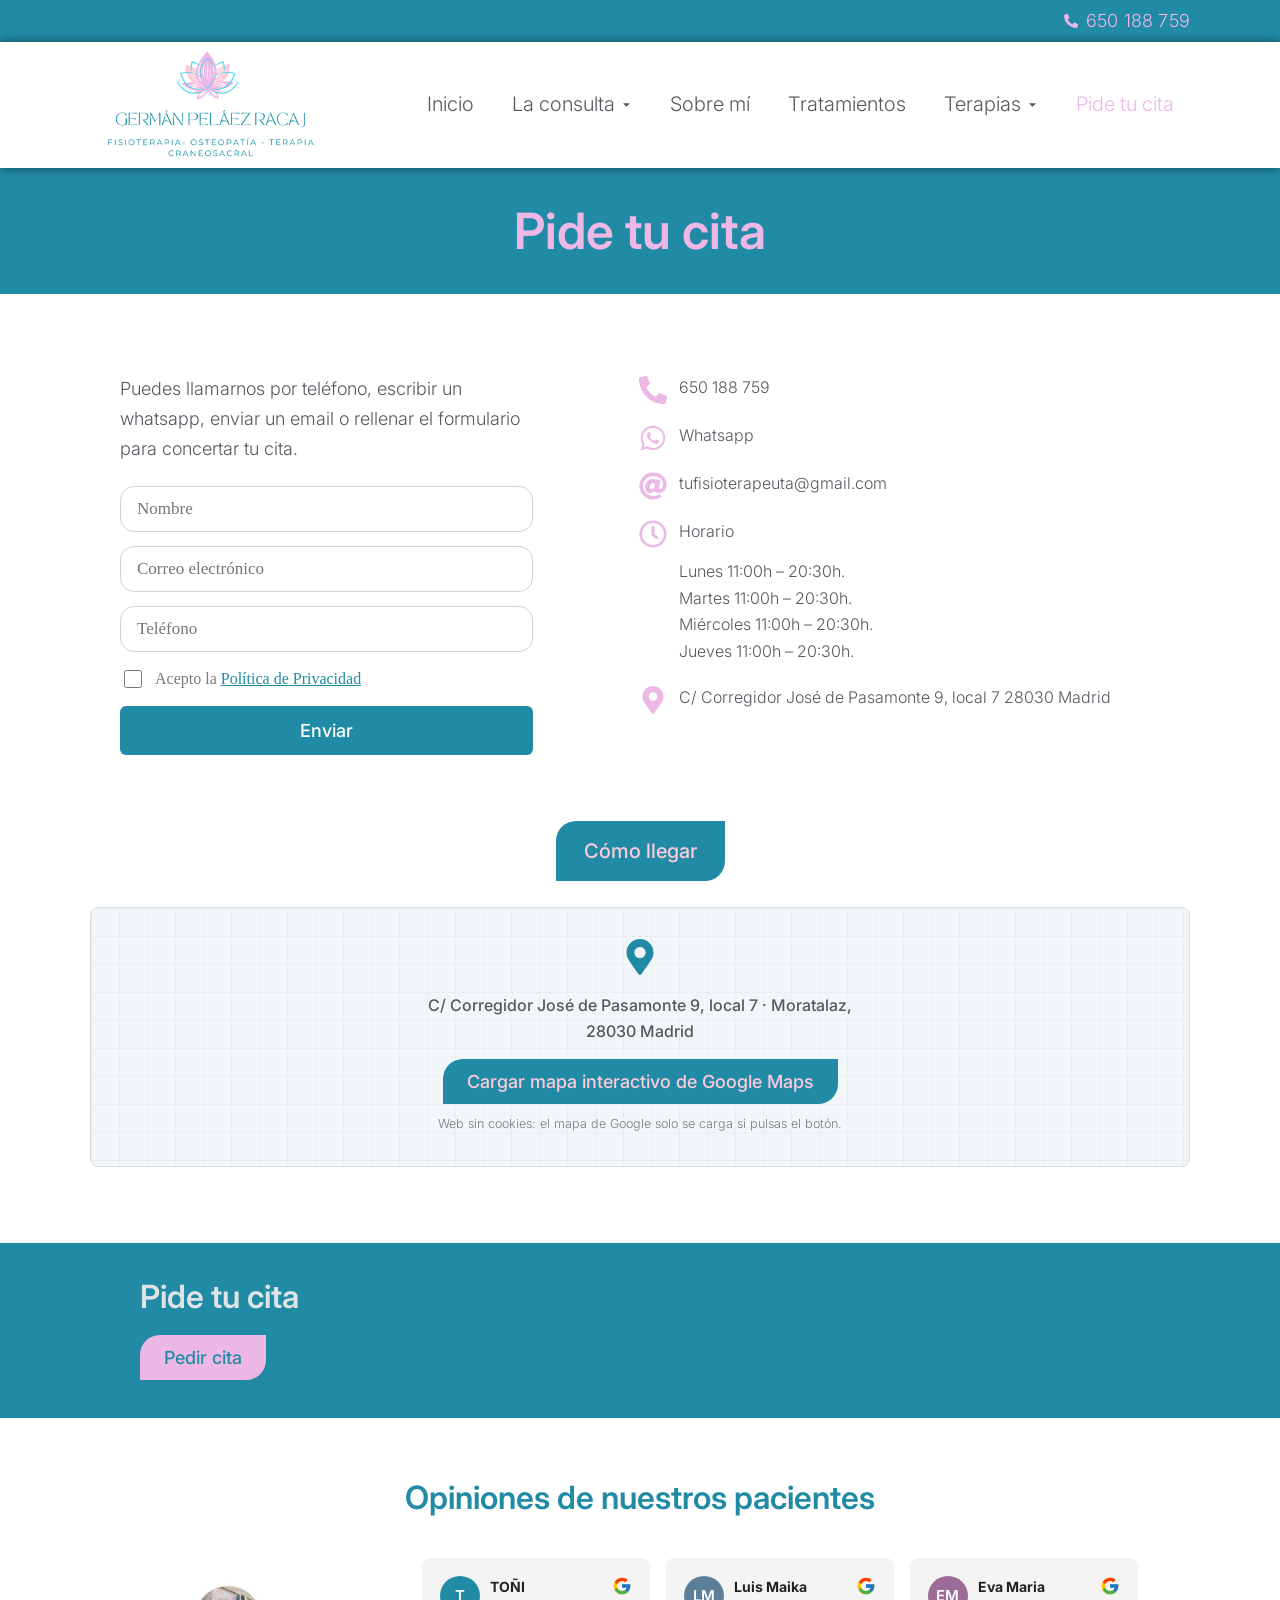
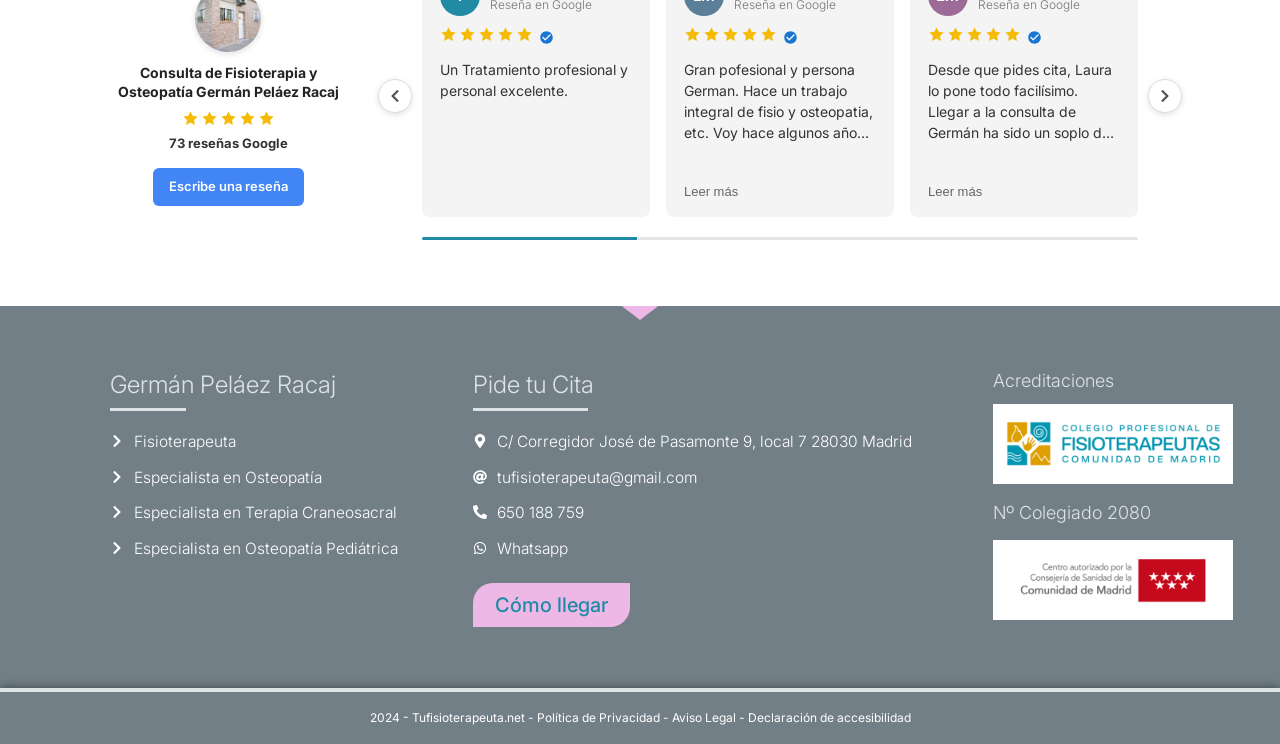
==== commit 8816c697: "Actualizar estilos, scripts, páginas y añadir README para GitHub Pages" ====
--- a/pide-tu-cita/index.html
+++ b/pide-tu-cita/index.html
@@ -169,7 +169,7 @@
             </ul>
 
             <div class="schedule-block">
-              <p>Lunes 11:00h – 20:30h.<br>Martes 10:00h. – 20.30h.<br>Miércoles 10:00h. – 20:30h.<br>Jueves 10:00h. – 18:30h.<br>Viernes 10:00h. – 17:30h.</p>
+              <p>Lunes 11:00h – 20:30h.<br>Martes 11:00h – 20:30h.<br>Miércoles 11:00h – 20:30h.<br>Jueves 11:00h – 20:30h.</p>
             </div>
 
             <ul class="icon-list">
--- a/assets/css/styles.css
+++ b/assets/css/styles.css
@@ -526,7 +526,7 @@
 
 .hero__content {
   padding-inline: 20px;
-  animation: fadeInSlow 0.9s ease both;
+  animation: fadeInSlow 0.45s ease-out both;
 }
 
 .hero__kicker {
@@ -913,6 +913,7 @@
   display: flex;
   align-items: center;
   min-width: 0;
+  padding-inline: 44px;
 }
 
 .reviews-viewport {
@@ -1055,11 +1056,11 @@
 }
 
 .reviews-nav--prev {
-  left: -12px;
+  left: 0;
 }
 
 .reviews-nav--next {
-  right: -12px;
+  right: 0;
 }
 
 .reviews-nav svg {
@@ -1895,8 +1896,12 @@
     flex: 0 0 100%;
   }
 
-  .reviews-nav--prev { left: 4px; }
-  .reviews-nav--next { right: 4px; }
+  .reviews-carousel {
+    padding-inline: 38px;
+  }
+
+  .reviews-nav--prev { left: 0; }
+  .reviews-nav--next { right: 0; }
 
   .page-hero-bar__title {
     font-size: 36px;
